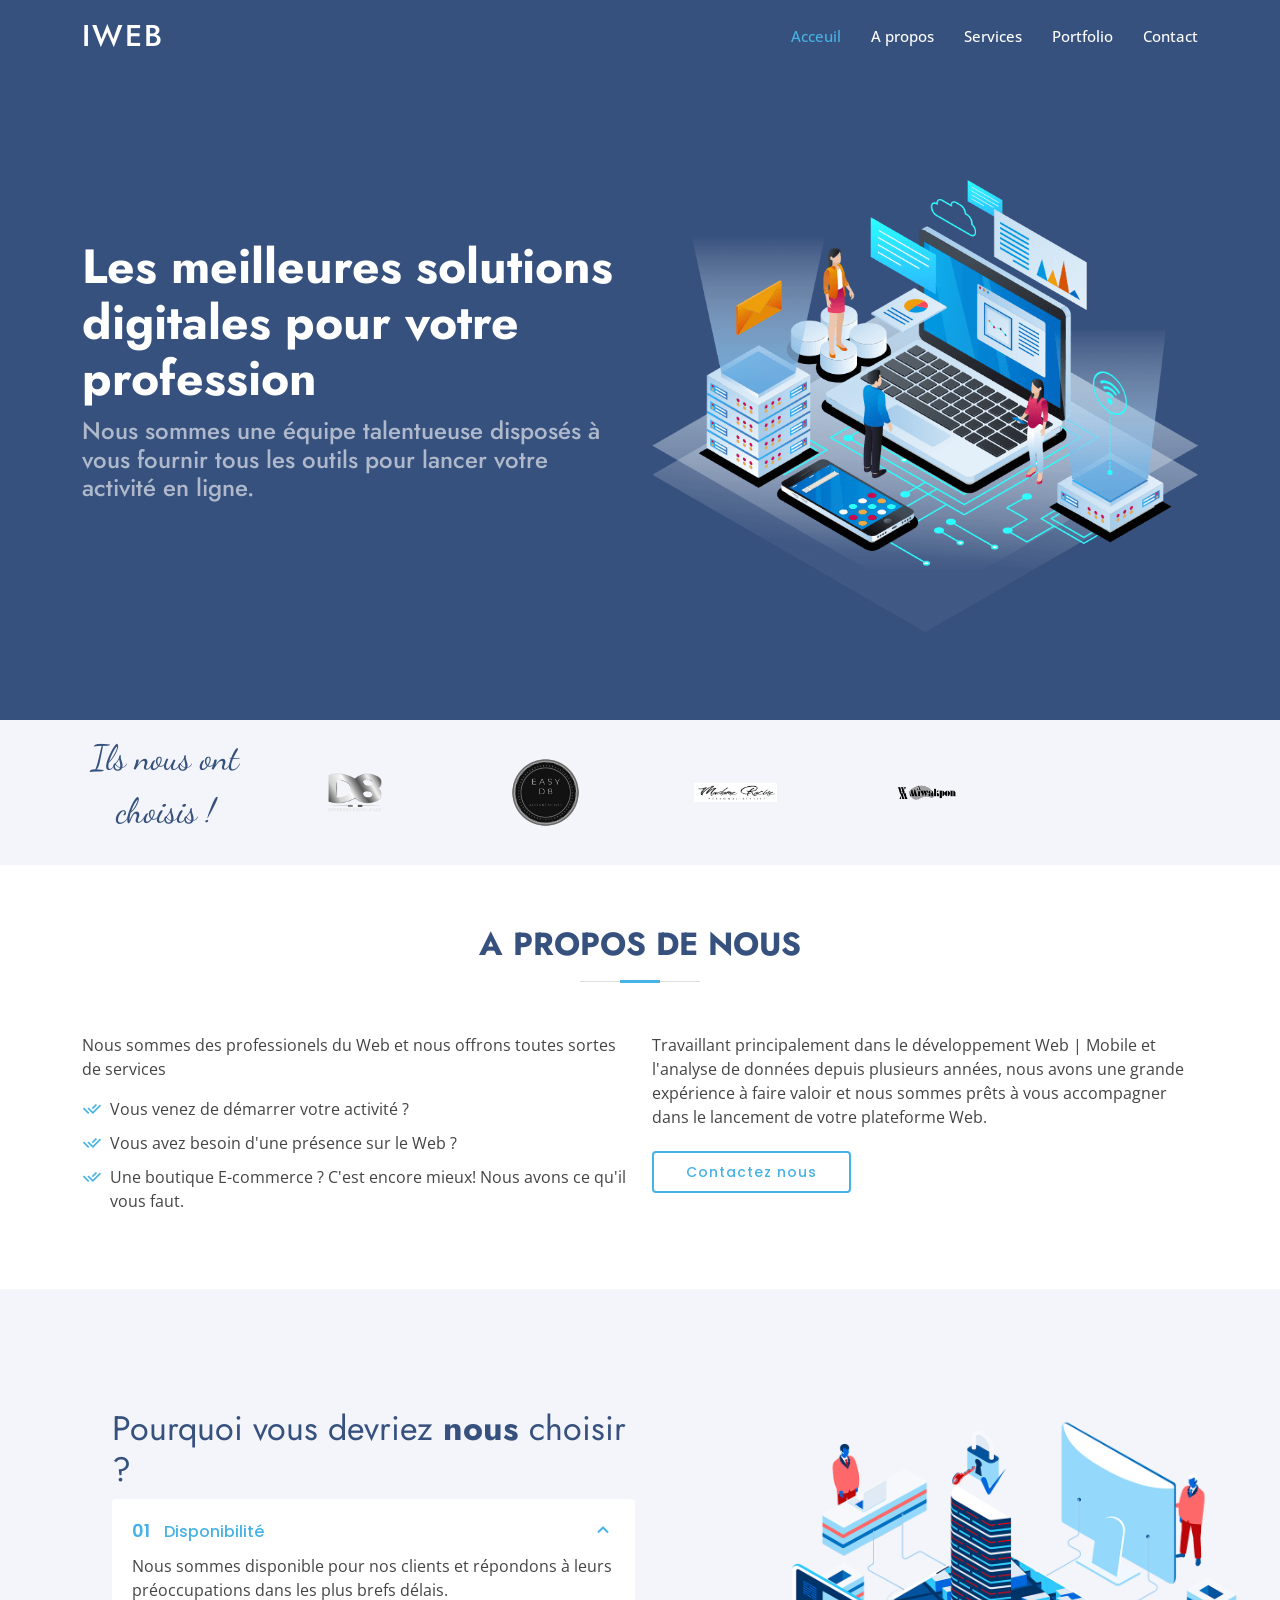
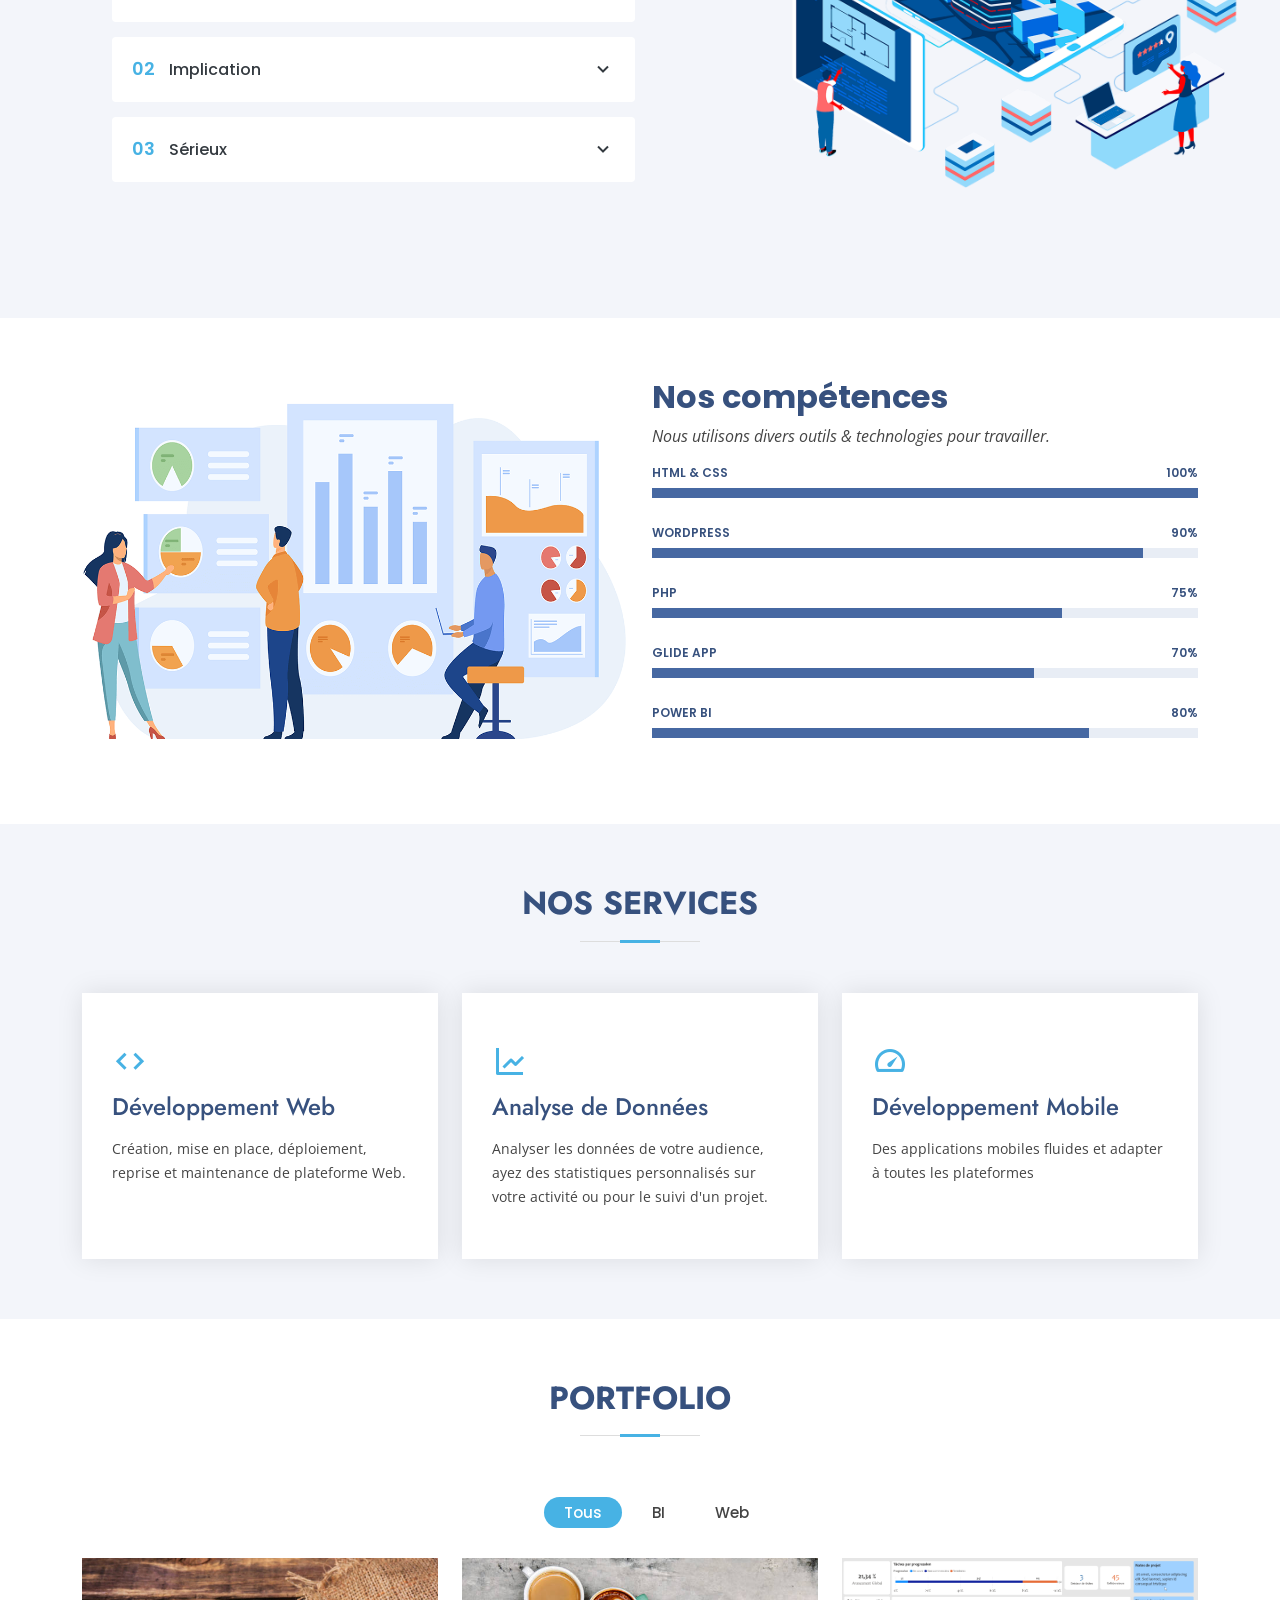
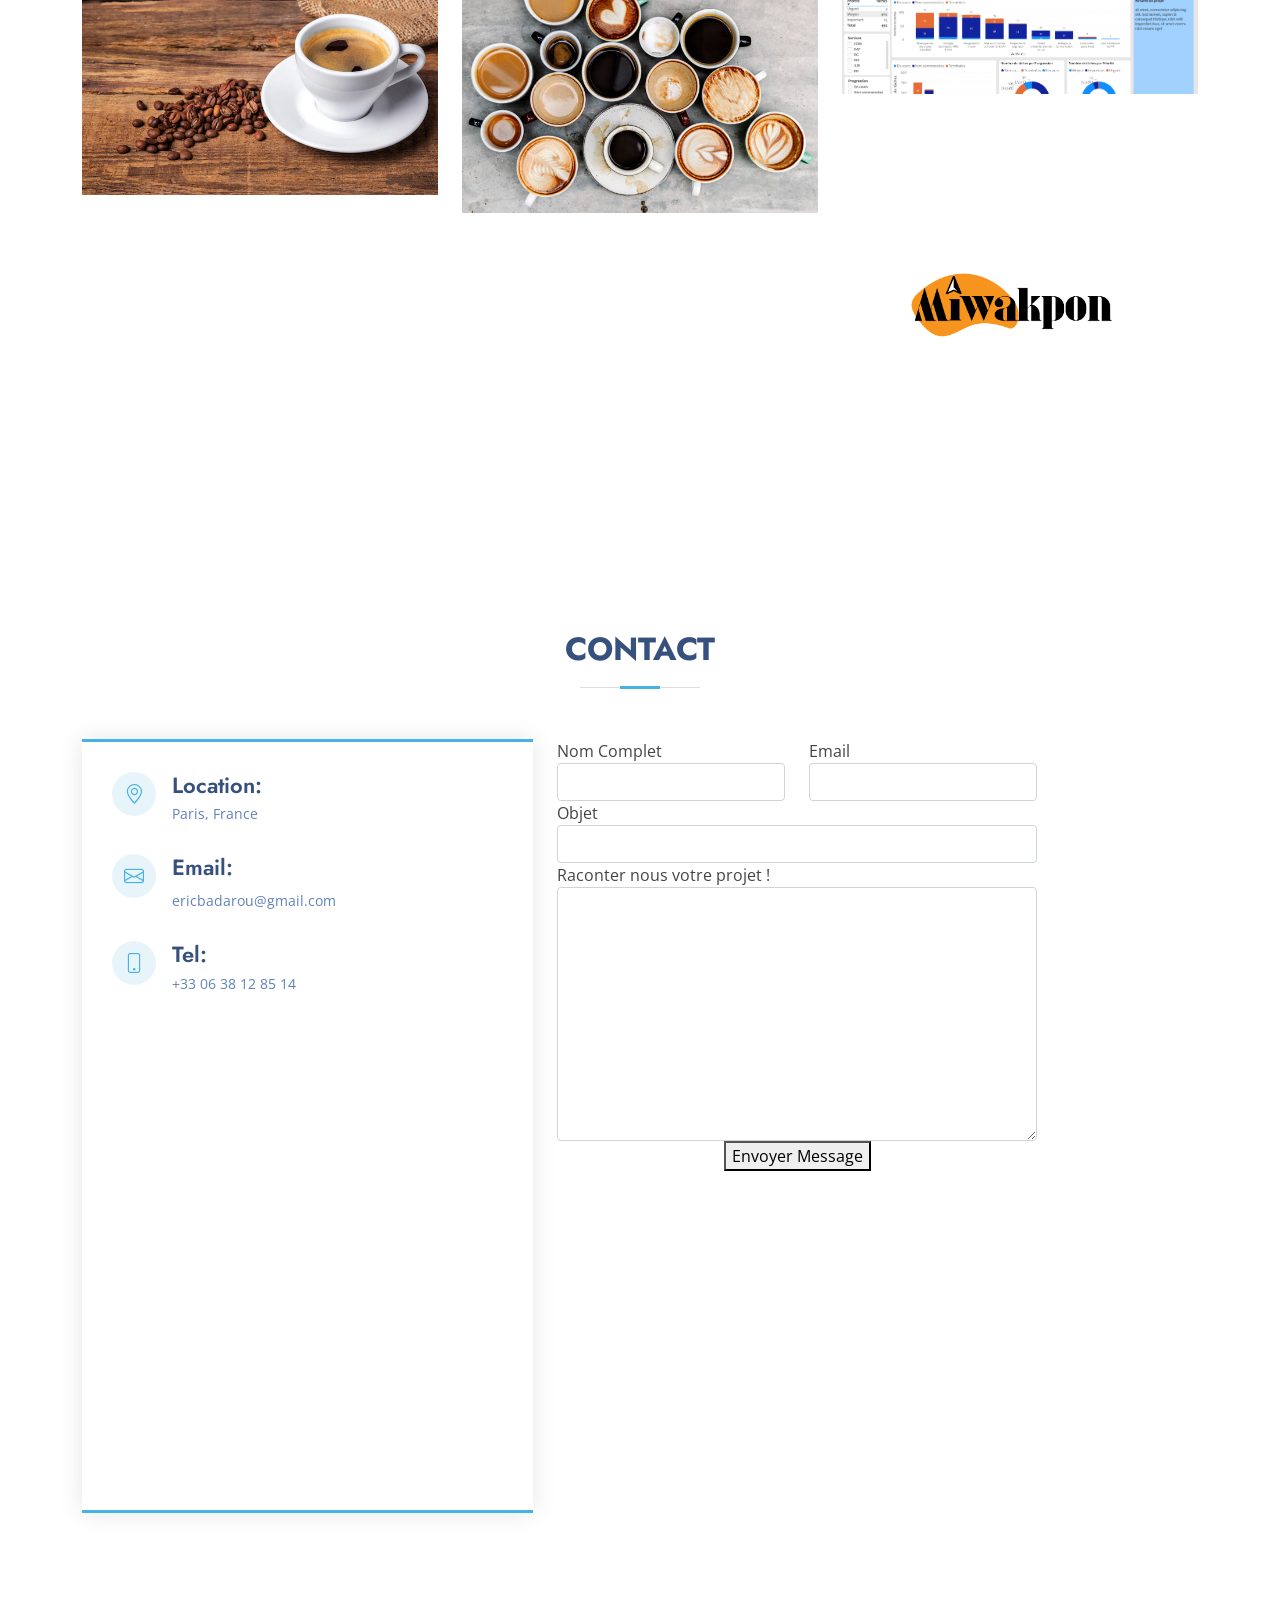
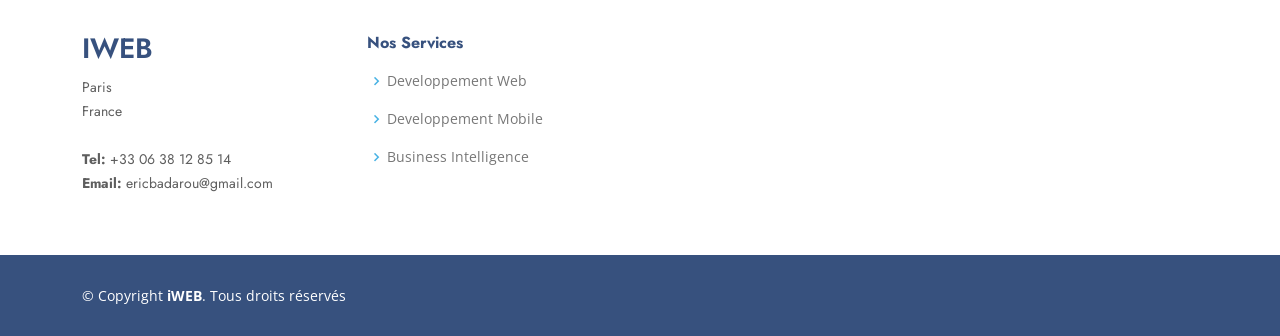
==== index.html @ 6533430b "Update index.html" ====
<!DOCTYPE html>
<html lang="en">

<head>
  <meta charset="utf-8">
  <meta content="width=device-width, initial-scale=1.0" name="viewport">

  <title>Eric's Services</title>
  <meta content="" name="description">
  <meta content="" name="keywords">
  <base href="ericbadarou.com">

  <!-- Favicons -->
  <link href="assets/img/logo.png" rel="icon">
  <link href="assets/img/apple-touch-icon.png" rel="apple-touch-icon">

  <!-- Google Fonts -->
  <link href="https://fonts.googleapis.com/css?family=Open+Sans:300,300i,400,400i,600,600i,700,700i|Jost:300,300i,400,400i,500,500i,600,600i,700,700i|Poppins:300,300i,400,400i,500,500i,600,600i,700,700i" rel="stylesheet">
  <link rel="preconnect" href="https://fonts.googleapis.com">
  <link rel="preconnect" href="https://fonts.gstatic.com" crossorigin>
  <link href="https://fonts.googleapis.com/css2?family=Dancing+Script&display=swap" rel="stylesheet">
  <!-- Vendor CSS Files -->
  <link href="assets/vendor/aos/aos.css" rel="stylesheet">
  <link href="assets/vendor/bootstrap/css/bootstrap.min.css" rel="stylesheet">
  <link href="assets/vendor/bootstrap-icons/bootstrap-icons.css" rel="stylesheet">
  <link href="assets/vendor/boxicons/css/boxicons.min.css" rel="stylesheet">
  <link href="assets/vendor/glightbox/css/glightbox.min.css" rel="stylesheet">
  <link href="assets/vendor/remixicon/remixicon.css" rel="stylesheet">
  <link href="assets/vendor/swiper/swiper-bundle.min.css" rel="stylesheet">

  <link href="assets/css/style.css" rel="stylesheet">

</head>

<body>

  <!-- ======= Header ======= -->
  <header id="header" class="fixed-top ">
    <div class="container d-flex align-items-center">

      <h1 class="logo me-auto"><a href="index.html">iWEB</a></h1>
      <!-- Uncomment below if you prefer to use an image logo -->
      <!-- <a href="index.html" class="logo me-auto"><img src="assets/img/logo.png" alt="" class="img-fluid"></a>-->

      <nav id="navbar" class="navbar">
        <ul>
          <li><a class="nav-link scrollto active" href="#hero">Acceuil</a></li>
          <li><a class="nav-link scrollto" href="#about">A propos</a></li>
          <li><a class="nav-link scrollto" href="#services">Services</a></li>
          <li><a class="nav-link scrollto" href="#portfolio">Portfolio</a></li>
          
          <li> <a class="nav-link scrollto" href="#contact">Contact</a> </li>
        </ul>
        <i class="bi bi-list mobile-nav-toggle"></i>
      </nav><!-- .navbar -->

    </div>
  </header><!-- End Header -->

  <!-- ======= Hero Section ======= -->
  <section id="hero" class="d-flex align-items-center">

    <div class="container">
      <div class="row">
        <div class="col-lg-6 d-flex flex-column justify-content-center pt-4 pt-lg-0 order-2 order-lg-1" data-aos="fade-up" data-aos-delay="200">
          <h1>Les meilleures solutions digitales pour votre profession</h1>
          <h2>Nous sommes une équipe talentueuse disposés à vous fournir tous les outils
             pour lancer votre activité en ligne.</h2>
        
        </div>
        <div class="col-lg-6 order-1 order-lg-2 hero-img" data-aos="zoom-in" data-aos-delay="200">
          <img src="assets/img/hero-img.png" class="img-fluid animated" alt="">
        </div>
      </div>
    </div>

  </section><!-- End Hero -->

  <main id="main">

    <!-- ======= Clients Section ======= -->
    <section id="clients" class="clients section-bg">
      <div class="container">

        <div class=" pl-5 row" data-aos="zoom-in">
          
          <div class="col-lg-2 col-md-4 col-6 d-flex align-items-center justify-content-center">
            <p class="titleImg"> Ils nous ont choisis ! </p>
          </div>

          <div class="col-lg-2 col-md-4 col-6 d-flex align-items-center justify-content-center">
            <img src="assets\img\clients\d8FR.png" class="img-fluid" alt="">
          </div>

          <div class="col-lg-2 col-md-4 col-6 d-flex align-items-center justify-content-center">
            <img src="assets\img\clients\easy-d8.png" class="img-fluid" alt="">
          </div>

          <div class="col-lg-2 col-md-4 col-6 d-flex align-items-center justify-content-center">
            <img src="assets\img\clients\madameracine.png" class="img-fluid" alt="">
          </div>

          <div class="col-lg-2 col-md-4 col-6 d-flex align-items-center justify-content-center">
            <img src="assets\img\clients\Logo-Miwakpon2.png" class="img-fluid" alt="">
          </div>
          
        </div>

      </div>
    </section><!-- End Cliens Section -->

    <!-- ======= About Us Section ======= -->
    <section id="about" class="about">
      <div class="container" data-aos="fade-up">

        <div class="section-title">
          <h2>A propos de nous</h2>
        </div>

        <div class="row content">
          <div class="col-lg-6">
            <p>
              Nous sommes des professionels du Web et nous offrons toutes sortes de services
            </p>
            <ul>
              <li><i class="ri-check-double-line"></i> Vous venez de démarrer votre activité ?</li>
              <li><i class="ri-check-double-line"></i> Vous avez besoin d'une présence sur le Web ? </li>
              <li><i class="ri-check-double-line"></i> Une boutique E-commerce ? C'est encore mieux! Nous avons ce qu'il vous faut.</li>
            </ul>
          </div>
          <div class="col-lg-6 pt-4 pt-lg-0">
            <p>
              Travaillant principalement dans le développement Web | Mobile et l'analyse de données depuis plusieurs années, nous avons une grande expérience à faire valoir
              et nous sommes prêts à vous accompagner dans le lancement de votre plateforme Web.
            </p>
            <a class="btn-learn-more scrollto" href="#contact">Contactez nous</a>
          </div>
        </div>

      </div>
    </section><!-- End About Us Section -->

    <!-- ======= Why Us Section ======= -->
    <section id="why-us" class="why-us section-bg">
      <div class="container-fluid" data-aos="fade-up">

        <div class="row">

          <div class="col-lg-7 d-flex flex-column justify-content-center align-items-stretch  order-2 order-lg-1">

            <div class="content">
              <h3>Pourquoi vous devriez <strong>nous</strong> choisir ?</h3>
            </div>

            <div class="accordion-list">
              <ul>
                <li>
                  <a data-bs-toggle="collapse" class="collapse" data-bs-target="#accordion-list-1"><span>01</span> Disponibilité <i class="bx bx-chevron-down icon-show"></i><i class="bx bx-chevron-up icon-close"></i></a>
                  <div id="accordion-list-1" class="collapse show" data-bs-parent=".accordion-list">
                    <p>
                      Nous sommes disponible pour nos clients et répondons à leurs préoccupations dans les plus brefs délais.
                    </p>
                  </div>
                </li>

                <li>
                  <a data-bs-toggle="collapse" data-bs-target="#accordion-list-2" class="collapsed"><span>02</span> Implication <i class="bx bx-chevron-down icon-show"></i><i class="bx bx-chevron-up icon-close"></i></a>
                  <div id="accordion-list-2" class="collapse" data-bs-parent=".accordion-list">
                    <p>
                      Plus impliqué que nous ? Vous n'en trouverez pas ! Nous travallerons sur votre projet comme si notre vie était en jeu ! 😉😉
                    </p>
                  </div>
                </li>

                <li>
                  <a data-bs-toggle="collapse" data-bs-target="#accordion-list-3" class="collapsed"><span>03</span> Sérieux <i class="bx bx-chevron-down icon-show"></i><i class="bx bx-chevron-up icon-close"></i></a>
                  <div id="accordion-list-3" class="collapse" data-bs-parent=".accordion-list">
                    <p>
                      Notre philisophie : une promesse est une dette. Nous vous faisons donc la promesse de vous fournir vos livrables dans les temps impartis.
                    </p>
                  </div>
                </li>

              </ul>
            </div>

          </div>

          <div class="col-lg-5 align-items-stretch order-1 order-lg-2 img" style='background-image: url("assets/img/why-us.png");' data-aos="zoom-in" data-aos-delay="150">&nbsp;</div>
        </div>

      </div>
    </section><!-- End Why Us Section -->

    <!-- ======= Skills Section ======= -->
    <section id="skills" class="skills">
      <div class="container" data-aos="fade-up">

        <div class="row">
          <div class="col-lg-6 d-flex align-items-center" data-aos="fade-right" data-aos-delay="100">
            <img src="assets/img/skills.png" class="img-fluid" alt="">
          </div>
          <div class="col-lg-6 pt-4 pt-lg-0 content" data-aos="fade-left" data-aos-delay="100">
            <h3>Nos compétences</h3>
            <p class="fst-italic">
              Nous utilisons divers outils & technologies pour travailler.
            </p>

            <div class="skills-content">

              <div class="progress">
                <span class="skill">HTML & CSS <i class="val">100%</i></span>
                <div class="progress-bar-wrap">
                  <div class="progress-bar" role="progressbar" aria-valuenow="100" aria-valuemin="0" aria-valuemax="100"></div>
                </div>
              </div>

              <div class="progress">
                <span class="skill">Wordpress<i class="val">90%</i></span>
                <div class="progress-bar-wrap">
                  <div class="progress-bar" role="progressbar" aria-valuenow="90" aria-valuemin="0" aria-valuemax="100"></div>
                </div>
              </div>

              <div class="progress">
                <span class="skill">PHP <i class="val">75%</i></span>
                <div class="progress-bar-wrap">
                  <div class="progress-bar" role="progressbar" aria-valuenow="75" aria-valuemin="0" aria-valuemax="100"></div>
                </div>
              </div>

              <div class="progress">
                <span class="skill">Glide App <i class="val">70%</i></span>
                <div class="progress-bar-wrap">
                  <div class="progress-bar" role="progressbar" aria-valuenow="70" aria-valuemin="0" aria-valuemax="100"></div>
                </div>
              </div>

              <div class="progress">
                <span class="skill">Power BI <i class="val">80%</i></span>
                <div class="progress-bar-wrap">
                  <div class="progress-bar" role="progressbar" aria-valuenow="80" aria-valuemin="0" aria-valuemax="100"></div>
                </div>
              </div>

            </div>

          </div>
        </div>

      </div>
    </section><!-- End Skills Section -->

    <!-- ======= Services Section ======= -->
    <section id="services" class="services section-bg">
      <div class="container" data-aos="fade-up">

        <div class="section-title">
          <h2>Nos Services</h2>
        </div>

        <div class="row">
          <div class="col-xl-4 col-md-6 d-flex align-items-stretch" data-aos="zoom-in" data-aos-delay="100">
            <div class="icon-box">
              <div class="icon"><i class="bx bx-code"></i></div>
              <h4><a href=""> Développement Web </a></h4>
              <p>Création, mise en place, déploiement, reprise et maintenance de plateforme Web.</p>
            </div>
          </div>

          <div class="col-xl-4 col-md-6 d-flex align-items-stretch mt-4 mt-md-0" data-aos="zoom-in" data-aos-delay="200">
            <div class="icon-box">
              <div class="icon"><i class="bx bx-line-chart"></i></div>
              <h4><a href="">Analyse de Données</a></h4>
              <p>Analyser les données de votre audience, ayez des statistiques personnalisés sur votre activité ou pour le suivi d'un projet.</p>
            </div>
          </div>

          <div class="col-xl-4 col-md-6 d-flex align-items-stretch mt-4 mt-xl-0" data-aos="zoom-in" data-aos-delay="300">
            <div class="icon-box">
              <div class="icon"><i class="bx bx-tachometer"></i></div>
              <h4><a href="">Développement Mobile</a></h4>
              <p>Des applications mobiles fluides et adapter à toutes les plateformes</p>
            </div>
          </div>

        </div>

      </div>
    </section><!-- End Services Section -->

    <!-- ======= Portfolio Section ======= -->
    <section id="portfolio" class="portfolio">
      <div class="container" data-aos="fade-up">

        <div class="section-title">
          <h2>Portfolio</h2>
        </div>

        <ul id="portfolio-flters" class="d-flex justify-content-center" data-aos="fade-up" data-aos-delay="100">
          <li data-filter="*" class="filter-active">Tous</li>
          <li data-filter=".filter-card">BI</li>
          <li data-filter=".filter-web">Web</li>
        </ul>

        <div class="row portfolio-container" data-aos="fade-up" data-aos-delay="200">

          <div class="col-lg-4 col-md-6 portfolio-item filter-web">
            <div class="portfolio-img"><img src="assets/img/portfolio/coffee1.webp" class="img-fluid" alt=""></div>
            <div class="portfolio-info">
              <h4>Easy D8</h4>
              <p>Web</p>
              <a href="assets/img/portfolio/coffee1.webp" data-gallery="portfolioGallery" class="portfolio-lightbox preview-link" title="Web 3"><i class="bx bx-plus"></i></a>
              <a href="https://easy-d8.fr" target="_blank" class="details-link" title="More Details"><i class="bx bx-link"></i></a>
            </div>
          </div>

          <div class="col-lg-4 col-md-6 portfolio-item filter-web">
            <div class="portfolio-img"><img src="assets/img/portfolio/coffee2.webp" class="img-fluid" alt=""></div>
            <div class="portfolio-info">
              <h4>D8</h4>
              <p>Web</p>
              <a href="assets/img/portfolio/coffee2.webp" data-gallery="portfolioGallery" class="portfolio-lightbox preview-link" title="D8"><i class="bx bx-plus"></i></a>
              <a href="https://d8.fr" target="_blank" class="details-link" title="More Details"><i class="bx bx-link"></i></a>
            </div>
          </div>

          <div class="col-lg-4 col-md-6 portfolio-item filter-card">
            <div class="portfolio-img"><img src="assets/img/portfolio/BI.png" class="img-fluid" alt=""></div>
            <div class="portfolio-info">
              <h4>Suivi de tâches</h4>
              <p>Card</p>
              <a href="assets/img/portfolio/BI.png" data-gallery="portfolioGallery" class="portfolio-lightbox preview-link" title="Card 1"><i class="bx bx-plus"></i></a>
              <a href="portfolio-details.html" class="details-link" title="More Details"><i class="bx bx-link"></i></a>
            </div>
          </div>

          <div class="col-lg-4 col-md-6 portfolio-item filter-web">
            <div class="portfolio-img"><img src="assets/img/portfolio/Miwakpon.png" class="img-fluid" alt=""></div>
            <div class="portfolio-info">
              <h4>Miwakpon</h4>
              <p>Web</p>
              <a href="assets/img/portfolio/Miwakpon.png" data-gallery="portfolioGallery" class="portfolio-lightbox preview-link" title="Web 3"><i class="bx bx-plus"></i></a>
              <a href="https://www.mkard.heymiwakponbenin.com" target="_blank" class="details-link" title="More Details"><i class="bx bx-link"></i></a>
            </div>
          </div>

        </div>

      </div>
    </section><!-- End Portfolio Section -->

    <!-- ======= Contact Section ======= -->
    <section id="contact" class="contact">
      <div class="container" data-aos="fade-up">

        <div class="section-title">
          <h2>Contact</h2>
        </div>

        <div class="row">

          <div class="col-lg-5 d-flex align-items-stretch">
            <div class="info">
              <div class="address">
                <i class="bi bi-geo-alt"></i>
                <h4>Location:</h4>
                <p>Paris, France</p>
              </div>

              <div class="email">
                <i class="bi bi-envelope"></i>
                <h4>Email:</h4>
                <p>ericbadarou@gmail.com</p>
              </div>

              <div class="phone">
                <i class="bi bi-phone"></i>
                <h4>Tel:</h4>
                <p>+33 06 38 12 85 14</p>
              </div>
              <iframe src="https://www.google.com/maps/embed?pb=!1m18!1m12!1m3!1d83998.76474987101!2d2.276823723870168!3d48.85894647676325!2m3!1f0!2f0!3f0!3m2!1i1024!2i768!4f13.1!3m3!1m2!1s0x47e66e1f06e2b70f%3A0x40b82c3688c9460!2sParis!5e0!3m2!1sfr!2sfr!4v1644049570719!5m2!1sfr!2sfr" width="400" height="450" style="border:0;" allowfullscreen="" loading="lazy"></iframe>
            </div>

          </div>

          <div class="col-lg-7 mt-5 mt-lg-0 d-flex align-items-stretch">
            <form action="https://formspree.io/f/mjvleoav" method="post">
              <div class="row">
                <div class="form-group col-md-6">
                  <label for="name">Nom Complet</label>
                  <input type="text" name="name" class="form-control" id="name" required>
                </div>
                <div class="form-group col-md-6">
                  <label for="name">Email</label>
                  <input type="email" class="form-control" name="email" id="email" required>
                </div>
              </div>
              <div class="form-group">
                <label for="name">Objet</label>
                <input type="text" class="form-control" name="subject" id="subject" required>
              </div>
              <div class="form-group">
                <label for="name">Raconter nous votre projet !</label>
                <textarea class="form-control" name="message" rows="10" required></textarea>
              </div>
              <div class="text-center">
                <button type="submit">
                  Envoyer Message
                </button>
              </div>
            </form>
          </div>

        </div>

      </div>
    </section><!-- End Contact Section -->

  </main><!-- End #main -->

  <!-- ======= Footer ======= -->
  <footer id="footer">

    <div class="footer-top">
      <div class="container">
        <div class="row">

          <div class="col-lg-3 col-md-6 footer-contact">
            <h3>iWEB</h3>
            <p>
              Paris <br>
              France <br><br>
              <strong>Tel:</strong> +33 06 38 12 85 14<br>
              <strong>Email:</strong> ericbadarou@gmail.com<br>
            </p>
          </div>

          <div class="col-lg-3 col-md-6 footer-links">
            <h4>Nos Services</h4>
            <ul>
              <li><i class="bx bx-chevron-right"></i> <a href="#">Developpement Web</a></li>
              <li><i class="bx bx-chevron-right"></i> <a href="#">Developpement Mobile</a></li>
              <li><i class="bx bx-chevron-right"></i> <a href="#">Business Intelligence</a></li>
            </ul>
          </div>

        </div>
      </div>
    </div>

    <div class="container footer-bottom clearfix">
      <div class="copyright">
        &copy; Copyright <strong><span>iWEB</span></strong>. Tous droits réservés
      </div>
    </div>
  </footer><!-- End Footer -->

  <div id="preloader"></div>
  <a href="#" class="back-to-top d-flex align-items-center justify-content-center"><i class="bi bi-arrow-up-short"></i></a>

  <!-- Vendor JS Files -->
  <script src="assets/vendor/aos/aos.js"></script>
  <script src="assets/vendor/bootstrap/js/bootstrap.bundle.min.js"></script>
  <script src="assets/vendor/glightbox/js/glightbox.min.js"></script>
  <script src="assets/vendor/isotope-layout/isotope.pkgd.min.js"></script>
  <script src="assets/vendor/swiper/swiper-bundle.min.js"></script>
  <script src="assets/vendor/waypoints/noframework.waypoints.js"></script>
  <script src="assets/vendor/php-email-form/validate.js"></script>

  <!-- Template Main JS File -->
  <script src="assets/js/main.js"></script>

</body>

</html>
---- assets/css/style.css ----
/**
* Template Name: Arsha - v4.7.1
* Template URL: https://bootstrapmade.com/arsha-free-bootstrap-html-template-corporate/
* Author: BootstrapMade.com
* License: https://bootstrapmade.com/license/
*/

/*--------------------------------------------------------------
# General
--------------------------------------------------------------*/
@import url('https://fonts.googleapis.com/css2?family=Dancing+Script&display=swap');

body {
  font-family: "Open Sans", sans-serif;
  color: #444444;
}

a {
  color: #47b2e4;
  text-decoration: none;
}

a:hover {
  color: #73c5eb;
  text-decoration: none;
}

h1, h2, h3, h4, h5, h6 {
  font-family: "Jost", sans-serif;
}

/*--------------------------------------------------------------
# Preloader
--------------------------------------------------------------*/
#preloader {
  position: fixed;
  top: 0;
  left: 0;
  right: 0;
  bottom: 0;
  z-index: 9999;
  overflow: hidden;
  background: #37517e;
}

#preloader:before {
  content: "";
  position: fixed;
  top: calc(50% - 30px);
  left: calc(50% - 30px);
  border: 6px solid #37517e;
  border-top-color: #fff;
  border-bottom-color: #fff;
  border-radius: 50%;
  width: 60px;
  height: 60px;
  -webkit-animation: animate-preloader 1s linear infinite;
  animation: animate-preloader 1s linear infinite;
}

@-webkit-keyframes animate-preloader {
  0% {
    transform: rotate(0deg);
  }
  100% {
    transform: rotate(360deg);
  }
}

@keyframes animate-preloader {
  0% {
    transform: rotate(0deg);
  }
  100% {
    transform: rotate(360deg);
  }
}
/*--------------------------------------------------------------
# Back to top button
--------------------------------------------------------------*/
.back-to-top {
  position: fixed;
  visibility: hidden;
  opacity: 0;
  right: 15px;
  bottom: 15px;
  z-index: 996;
  background: #47b2e4;
  width: 40px;
  height: 40px;
  border-radius: 50px;
  transition: all 0.4s;
}
.back-to-top i {
  font-size: 24px;
  color: #fff;
  line-height: 0;
}
.back-to-top:hover {
  background: #6bc1e9;
  color: #fff;
}
.back-to-top.active {
  visibility: visible;
  opacity: 1;
}

/*--------------------------------------------------------------
# Header
--------------------------------------------------------------*/
#header {
  transition: all 0.5s;
  z-index: 997;
  padding: 15px 0;
}
#header.header-scrolled, #header.header-inner-pages {
  background: rgba(40, 58, 90, 0.9);
}
#header .logo {
  font-size: 30px;
  margin: 0;
  padding: 0;
  line-height: 1;
  font-weight: 500;
  letter-spacing: 2px;
  text-transform: uppercase;
}
#header .logo a {
  color: #fff;
}
#header .logo img {
  max-height: 40px;
}

/*--------------------------------------------------------------
# Navigation Menu
--------------------------------------------------------------*/
/**
* Desktop Navigation 
*/
.navbar {
  padding: 0;
}
.navbar ul {
  margin: 0;
  padding: 0;
  display: flex;
  list-style: none;
  align-items: center;
}
.navbar li {
  position: relative;
}
.navbar a, .navbar a:focus {
  display: flex;
  align-items: center;
  justify-content: space-between;
  padding: 10px 0 10px 30px;
  font-size: 15px;
  font-weight: 500;
  color: #fff;
  white-space: nowrap;
  transition: 0.3s;
}
.navbar a i, .navbar a:focus i {
  font-size: 12px;
  line-height: 0;
  margin-left: 5px;
}
.navbar a:hover, .navbar .active, .navbar .active:focus, .navbar li:hover > a {
  color: #47b2e4;
}
.navbar .getstarted, .navbar .getstarted:focus {
  padding: 8px 20px;
  margin-left: 30px;
  border-radius: 50px;
  color: #fff;
  font-size: 14px;
  border: 2px solid #47b2e4;
  font-weight: 600;
}
.navbar .getstarted:hover, .navbar .getstarted:focus:hover {
  color: #fff;
  background: #31a9e1;
}
.navbar .dropdown ul {
  display: block;
  position: absolute;
  left: 14px;
  top: calc(100% + 30px);
  margin: 0;
  padding: 10px 0;
  z-index: 99;
  opacity: 0;
  visibility: hidden;
  background: #fff;
  box-shadow: 0px 0px 30px rgba(127, 137, 161, 0.25);
  transition: 0.3s;
  border-radius: 4px;
}
.navbar .dropdown ul li {
  min-width: 200px;
}
.navbar .dropdown ul a {
  padding: 10px 20px;
  font-size: 14px;
  text-transform: none;
  font-weight: 500;
  color: #0c3c53;
}
.navbar .dropdown ul a i {
  font-size: 12px;
}
.navbar .dropdown ul a:hover, .navbar .dropdown ul .active:hover, .navbar .dropdown ul li:hover > a {
  color: #47b2e4;
}
.navbar .dropdown:hover > ul {
  opacity: 1;
  top: 100%;
  visibility: visible;
}
.navbar .dropdown .dropdown ul {
  top: 0;
  left: calc(100% - 30px);
  visibility: hidden;
}
.navbar .dropdown .dropdown:hover > ul {
  opacity: 1;
  top: 0;
  left: 100%;
  visibility: visible;
}
@media (max-width: 1366px) {
  .navbar .dropdown .dropdown ul {
    left: -90%;
  }
  .navbar .dropdown .dropdown:hover > ul {
    left: -100%;
  }
}

/**
* Mobile Navigation 
*/
.mobile-nav-toggle {
  color: #fff;
  font-size: 28px;
  cursor: pointer;
  display: none;
  line-height: 0;
  transition: 0.5s;
}
.mobile-nav-toggle.bi-x {
  color: #fff;
}

@media (max-width: 991px) {
  .mobile-nav-toggle {
    display: block;
  }

  .navbar ul {
    display: none;
  }
}
.navbar-mobile {
  position: fixed;
  overflow: hidden;
  top: 0;
  right: 0;
  left: 0;
  bottom: 0;
  background: rgba(40, 58, 90, 0.9);
  transition: 0.3s;
  z-index: 999;
}
.navbar-mobile .mobile-nav-toggle {
  position: absolute;
  top: 15px;
  right: 15px;
}
.navbar-mobile ul {
  display: block;
  position: absolute;
  top: 55px;
  right: 15px;
  bottom: 15px;
  left: 15px;
  padding: 10px 0;
  border-radius: 10px;
  background-color: #fff;
  overflow-y: auto;
  transition: 0.3s;
}
.navbar-mobile a, .navbar-mobile a:focus {
  padding: 10px 20px;
  font-size: 15px;
  color: #37517e;
}
.navbar-mobile a:hover, .navbar-mobile .active, .navbar-mobile li:hover > a {
  color: #47b2e4;
}
.navbar-mobile .getstarted, .navbar-mobile .getstarted:focus {
  margin: 15px;
  color: #37517e;
}
.navbar-mobile .dropdown ul {
  position: static;
  display: none;
  margin: 10px 20px;
  padding: 10px 0;
  z-index: 99;
  opacity: 1;
  visibility: visible;
  background: #fff;
  box-shadow: 0px 0px 30px rgba(127, 137, 161, 0.25);
}
.navbar-mobile .dropdown ul li {
  min-width: 200px;
}
.navbar-mobile .dropdown ul a {
  padding: 10px 20px;
}
.navbar-mobile .dropdown ul a i {
  font-size: 12px;
}
.navbar-mobile .dropdown ul a:hover, .navbar-mobile .dropdown ul .active:hover, .navbar-mobile .dropdown ul li:hover > a {
  color: #47b2e4;
}
.navbar-mobile .dropdown > .dropdown-active {
  display: block;
}

/*--------------------------------------------------------------
# Hero Section
--------------------------------------------------------------*/
#hero {
  width: 100%;
  height: 80vh;
  background: #37517e;
}
#hero .container {
  padding-top: 72px;
}
#hero h1 {
  margin: 0 0 10px 0;
  font-size: 48px;
  font-weight: 700;
  line-height: 56px;
  color: #fff;
}
#hero h2 {
  color: rgba(255, 255, 255, 0.6);
  margin-bottom: 50px;
  font-size: 24px;
}
#hero .btn-get-started {
  font-family: "Jost", sans-serif;
  font-weight: 500;
  font-size: 16px;
  letter-spacing: 1px;
  display: inline-block;
  padding: 10px 28px 11px 28px;
  border-radius: 50px;
  transition: 0.5s;
  margin: 10px 0 0 0;
  color: #fff;
  background: #47b2e4;
}
#hero .btn-get-started:hover {
  background: #209dd8;
}
#hero .btn-watch-video {
  font-size: 16px;
  display: flex;
  align-items: center;
  transition: 0.5s;
  margin: 10px 0 0 25px;
  color: #fff;
  line-height: 1;
}
#hero .btn-watch-video i {
  line-height: 0;
  color: #fff;
  font-size: 32px;
  transition: 0.3s;
  margin-right: 8px;
}
#hero .btn-watch-video:hover i {
  color: #47b2e4;
}
#hero .animated {
  animation: up-down 2s ease-in-out infinite alternate-reverse both;
}
@media (max-width: 991px) {
  #hero {
    height: 100vh;
    text-align: center;
  }
  #hero .animated {
    -webkit-animation: none;
    animation: none;
  }
  #hero .hero-img {
    text-align: center;
  }
  #hero .hero-img img {
    width: 50%;
  }
}
@media (max-width: 768px) {
  #hero h1 {
    font-size: 28px;
    line-height: 36px;
  }
  #hero h2 {
    font-size: 18px;
    line-height: 24px;
    margin-bottom: 30px;
  }
  #hero .hero-img img {
    width: 70%;
  }
}
@media (max-width: 575px) {
  #hero .hero-img img {
    width: 80%;
  }
  #hero .btn-get-started {
    font-size: 16px;
    padding: 10px 24px 11px 24px;
  }
}

@-webkit-keyframes up-down {
  0% {
    transform: translateY(10px);
  }
  100% {
    transform: translateY(-10px);
  }
}

@keyframes up-down {
  0% {
    transform: translateY(10px);
  }
  100% {
    transform: translateY(-10px);
  }
}
/*--------------------------------------------------------------
# Sections General
--------------------------------------------------------------*/
section {
  padding: 60px 0;
  overflow: hidden;
}

.section-bg {
  background-color: #f3f5fa;
}

.section-title {
  text-align: center;
  padding-bottom: 30px;
}
.section-title h2 {
  font-size: 32px;
  font-weight: bold;
  text-transform: uppercase;
  margin-bottom: 20px;
  padding-bottom: 20px;
  position: relative;
  color: #37517e;
}
.section-title h2::before {
  content: "";
  position: absolute;
  display: block;
  width: 120px;
  height: 1px;
  background: #ddd;
  bottom: 1px;
  left: calc(50% - 60px);
}
.section-title h2::after {
  content: "";
  position: absolute;
  display: block;
  width: 40px;
  height: 3px;
  background: #47b2e4;
  bottom: 0;
  left: calc(50% - 20px);
}
.section-title p {
  margin-bottom: 0;
}

/*--------------------------------------------------------------
# Clients
--------------------------------------------------------------*/
.clients {
  padding: 12px 0;
  text-align: center;
}
.clients img {
  max-width: 50%;
  transition: all 0.4s ease-in-out;
  display: inline-block;
  padding: 15px 0;
  filter: grayscale(100);
}
.clients img:hover {
  filter: none;
  transform: scale(1.1);
}

.titleImg{
  color: #37517e;
  font-size: 35px;
  font-family: 'Dancing Script', cursive;
}
@media (max-width: 768px) {
  .clients img {
    max-width: 50%;
  }
}

/*--------------------------------------------------------------
# About Us
--------------------------------------------------------------*/
.about .content h3 {
  font-weight: 600;
  font-size: 26px;
}
.about .content ul {
  list-style: none;
  padding: 0;
}
.about .content ul li {
  padding-left: 28px;
  position: relative;
}
.about .content ul li + li {
  margin-top: 10px;
}
.about .content ul i {
  position: absolute;
  left: 0;
  top: 2px;
  font-size: 20px;
  color: #47b2e4;
  line-height: 1;
}
.about .content p:last-child {
  margin-bottom: 0;
}
.about .content .btn-learn-more {
  font-family: "Poppins", sans-serif;
  font-weight: 500;
  font-size: 14px;
  letter-spacing: 1px;
  display: inline-block;
  padding: 12px 32px;
  border-radius: 4px;
  transition: 0.3s;
  line-height: 1;
  color: #47b2e4;
  -webkit-animation-delay: 0.8s;
  animation-delay: 0.8s;
  margin-top: 6px;
  border: 2px solid #47b2e4;
}
.about .content .btn-learn-more:hover {
  background: #47b2e4;
  color: #fff;
  text-decoration: none;
}

/*--------------------------------------------------------------
# Why Us
--------------------------------------------------------------*/
.why-us .content {
  padding: 60px 100px 0 100px;
}
.why-us .content h3 {
  font-weight: 400;
  font-size: 34px;
  color: #37517e;
}
.why-us .content h4 {
  font-size: 20px;
  font-weight: 700;
  margin-top: 5px;
}
.why-us .content p {
  font-size: 15px;
  color: #848484;
}
.why-us .img {
  background-size: contain;
  background-repeat: no-repeat;
  background-position: center center;
}
.why-us .accordion-list {
  padding: 0 100px 60px 100px;
}
.why-us .accordion-list ul {
  padding: 0;
  list-style: none;
}
.why-us .accordion-list li + li {
  margin-top: 15px;
}
.why-us .accordion-list li {
  padding: 20px;
  background: #fff;
  border-radius: 4px;
}
.why-us .accordion-list a {
  display: block;
  position: relative;
  font-family: "Poppins", sans-serif;
  font-size: 16px;
  line-height: 24px;
  font-weight: 500;
  padding-right: 30px;
  outline: none;
  cursor: pointer;
}
.why-us .accordion-list span {
  color: #47b2e4;
  font-weight: 600;
  font-size: 18px;
  padding-right: 10px;
}
.why-us .accordion-list i {
  font-size: 24px;
  position: absolute;
  right: 0;
  top: 0;
}
.why-us .accordion-list p {
  margin-bottom: 0;
  padding: 10px 0 0 0;
}
.why-us .accordion-list .icon-show {
  display: none;
}
.why-us .accordion-list a.collapsed {
  color: #343a40;
}
.why-us .accordion-list a.collapsed:hover {
  color: #47b2e4;
}
.why-us .accordion-list a.collapsed .icon-show {
  display: inline-block;
}
.why-us .accordion-list a.collapsed .icon-close {
  display: none;
}
@media (max-width: 1024px) {
  .why-us .content, .why-us .accordion-list {
    padding-left: 0;
    padding-right: 0;
  }
}
@media (max-width: 992px) {
  .why-us .img {
    min-height: 400px;
  }
  .why-us .content {
    padding-top: 30px;
  }
  .why-us .accordion-list {
    padding-bottom: 30px;
  }
}
@media (max-width: 575px) {
  .why-us .img {
    min-height: 200px;
  }
}

/*--------------------------------------------------------------
# Skills
--------------------------------------------------------------*/
.skills .content h3 {
  font-weight: 700;
  font-size: 32px;
  color: #37517e;
  font-family: "Poppins", sans-serif;
}
.skills .content ul {
  list-style: none;
  padding: 0;
}
.skills .content ul li {
  padding-bottom: 10px;
}
.skills .content ul i {
  font-size: 20px;
  padding-right: 4px;
  color: #47b2e4;
}
.skills .content p:last-child {
  margin-bottom: 0;
}
.skills .progress {
  height: 60px;
  display: block;
  background: none;
  border-radius: 0;
}
.skills .progress .skill {
  padding: 0;
  margin: 0 0 6px 0;
  text-transform: uppercase;
  display: block;
  font-weight: 600;
  font-family: "Poppins", sans-serif;
  color: #37517e;
}
.skills .progress .skill .val {
  float: right;
  font-style: normal;
}
.skills .progress-bar-wrap {
  background: #e8edf5;
  height: 10px;
}
.skills .progress-bar {
  width: 1px;
  height: 10px;
  transition: 0.9s;
  background-color: #4668a2;
}

/*--------------------------------------------------------------
# Services
--------------------------------------------------------------*/
.services .icon-box {
  box-shadow: 0px 0 25px 0 rgba(0, 0, 0, 0.1);
  padding: 50px 30px;
  transition: all ease-in-out 0.4s;
  background: #fff;
}
.services .icon-box .icon {
  margin-bottom: 10px;
}
.services .icon-box .icon i {
  color: #47b2e4;
  font-size: 36px;
  transition: 0.3s;
}
.services .icon-box h4 {
  font-weight: 500;
  margin-bottom: 15px;
  font-size: 24px;
}
.services .icon-box h4 a {
  color: #37517e;
  transition: ease-in-out 0.3s;
}
.services .icon-box p {
  line-height: 24px;
  font-size: 14px;
  margin-bottom: 0;
}
.services .icon-box:hover {
  transform: translateY(-10px);
}
.services .icon-box:hover h4 a {
  color: #47b2e4;
}

/*--------------------------------------------------------------
# Cta
--------------------------------------------------------------*/
.cta {
  background: linear-gradient(rgba(40, 58, 90, 0.9), rgba(40, 58, 90, 0.9)), url("../img/cta-bg.jpg") fixed center center;
  background-size: cover;
  padding: 120px 0;
}
.cta h3 {
  color: #fff;
  font-size: 28px;
  font-weight: 700;
}
.cta p {
  color: #fff;
}
.cta .cta-btn {
  font-family: "Jost", sans-serif;
  font-weight: 500;
  font-size: 16px;
  letter-spacing: 1px;
  display: inline-block;
  padding: 12px 40px;
  border-radius: 50px;
  transition: 0.5s;
  margin: 10px;
  border: 2px solid #fff;
  color: #fff;
}
.cta .cta-btn:hover {
  background: #47b2e4;
  border: 2px solid #47b2e4;
}
@media (max-width: 1024px) {
  .cta {
    background-attachment: scroll;
  }
}
@media (min-width: 769px) {
  .cta .cta-btn-container {
    display: flex;
    align-items: center;
    justify-content: flex-end;
  }
}

/*--------------------------------------------------------------
# Portfolio
--------------------------------------------------------------*/
.portfolio #portfolio-flters {
  list-style: none;
  margin-bottom: 20px;
}
.portfolio #portfolio-flters li {
  cursor: pointer;
  display: inline-block;
  margin: 10px 5px;
  font-size: 15px;
  font-weight: 500;
  line-height: 1;
  color: #444444;
  transition: all 0.3s;
  padding: 8px 20px;
  border-radius: 50px;
  font-family: "Poppins", sans-serif;
}
.portfolio #portfolio-flters li:hover, .portfolio #portfolio-flters li.filter-active {
  background: #47b2e4;
  color: #fff;
}
.portfolio .portfolio-item {
  margin-bottom: 30px;
}
.portfolio .portfolio-item .portfolio-img {
  overflow: hidden;
}
.portfolio .portfolio-item .portfolio-img img {
  transition: all 0.6s;
}
.portfolio .portfolio-item .portfolio-info {
  opacity: 0;
  position: absolute;
  left: 15px;
  bottom: 0;
  z-index: 3;
  right: 15px;
  transition: all 0.3s;
  background: rgba(55, 81, 126, 0.8);
  padding: 10px 15px;
}
.portfolio .portfolio-item .portfolio-info h4 {
  font-size: 18px;
  color: #fff;
  font-weight: 600;
  color: #fff;
  margin-bottom: 0px;
}
.portfolio .portfolio-item .portfolio-info p {
  color: #f9fcfe;
  font-size: 14px;
  margin-bottom: 0;
}
.portfolio .portfolio-item .portfolio-info .preview-link, .portfolio .portfolio-item .portfolio-info .details-link {
  position: absolute;
  right: 40px;
  font-size: 24px;
  top: calc(50% - 18px);
  color: #fff;
  transition: 0.3s;
}
.portfolio .portfolio-item .portfolio-info .preview-link:hover, .portfolio .portfolio-item .portfolio-info .details-link:hover {
  color: #47b2e4;
}
.portfolio .portfolio-item .portfolio-info .details-link {
  right: 10px;
}
.portfolio .portfolio-item:hover .portfolio-img img {
  transform: scale(1.15);
}
.portfolio .portfolio-item:hover .portfolio-info {
  opacity: 1;
}

/*--------------------------------------------------------------
# Portfolio Details
--------------------------------------------------------------*/
.portfolio-details {
  padding-top: 40px;
}
.portfolio-details .portfolio-details-slider img {
  width: 100%;
}
.portfolio-details .portfolio-details-slider .swiper-pagination {
  margin-top: 20px;
  position: relative;
}
.portfolio-details .portfolio-details-slider .swiper-pagination .swiper-pagination-bullet {
  width: 12px;
  height: 12px;
  background-color: #fff;
  opacity: 1;
  border: 1px solid #47b2e4;
}
.portfolio-details .portfolio-details-slider .swiper-pagination .swiper-pagination-bullet-active {
  background-color: #47b2e4;
}
.portfolio-details .portfolio-info {
  padding: 30px;
  box-shadow: 0px 0 30px rgba(55, 81, 126, 0.08);
}
.portfolio-details .portfolio-info h3 {
  font-size: 22px;
  font-weight: 700;
  margin-bottom: 20px;
  padding-bottom: 20px;
  border-bottom: 1px solid #eee;
}
.portfolio-details .portfolio-info ul {
  list-style: none;
  padding: 0;
  font-size: 15px;
}
.portfolio-details .portfolio-info ul li + li {
  margin-top: 10px;
}
.portfolio-details .portfolio-description {
  padding-top: 30px;
}
.portfolio-details .portfolio-description h2 {
  font-size: 26px;
  font-weight: 700;
  margin-bottom: 20px;
}
.portfolio-details .portfolio-description p {
  padding: 0;
}

/*--------------------------------------------------------------
# Team
--------------------------------------------------------------*/
.team .member {
  position: relative;
  box-shadow: 0px 2px 15px rgba(0, 0, 0, 0.1);
  padding: 30px;
  border-radius: 5px;
  background: #fff;
  transition: 0.5s;
}
.team .member .pic {
  overflow: hidden;
  width: 180px;
  border-radius: 50%;
}
.team .member .pic img {
  transition: ease-in-out 0.3s;
}
.team .member:hover {
  transform: translateY(-10px);
}
.team .member .member-info {
  padding-left: 30px;
}
.team .member h4 {
  font-weight: 700;
  margin-bottom: 5px;
  font-size: 20px;
  color: #37517e;
}
.team .member span {
  display: block;
  font-size: 15px;
  padding-bottom: 10px;
  position: relative;
  font-weight: 500;
}
.team .member span::after {
  content: "";
  position: absolute;
  display: block;
  width: 50px;
  height: 1px;
  background: #cbd6e9;
  bottom: 0;
  left: 0;
}
.team .member p {
  margin: 10px 0 0 0;
  font-size: 14px;
}
.team .member .social {
  margin-top: 12px;
  display: flex;
  align-items: center;
  justify-content: flex-start;
}
.team .member .social a {
  transition: ease-in-out 0.3s;
  display: flex;
  align-items: center;
  justify-content: center;
  border-radius: 50px;
  width: 32px;
  height: 32px;
  background: #eff2f8;
}
.team .member .social a i {
  color: #37517e;
  font-size: 16px;
  margin: 0 2px;
}
.team .member .social a:hover {
  background: #47b2e4;
}
.team .member .social a:hover i {
  color: #fff;
}
.team .member .social a + a {
  margin-left: 8px;
}

/*--------------------------------------------------------------
# Pricing
--------------------------------------------------------------*/
.pricing .row {
  padding-top: 40px;
}
.pricing .box {
  padding: 60px 40px;
  box-shadow: 0 3px 20px -2px rgba(20, 45, 100, 0.1);
  background: #fff;
  height: 100%;
  border-top: 4px solid #fff;
  border-radius: 5px;
}
.pricing h3 {
  font-weight: 500;
  margin-bottom: 15px;
  font-size: 20px;
  color: #37517e;
}
.pricing h4 {
  font-size: 48px;
  color: #37517e;
  font-weight: 400;
  font-family: "Jost", sans-serif;
  margin-bottom: 25px;
}
.pricing h4 sup {
  font-size: 28px;
}
.pricing h4 span {
  color: #47b2e4;
  font-size: 18px;
  display: block;
}
.pricing ul {
  padding: 20px 0;
  list-style: none;
  color: #999;
  text-align: left;
  line-height: 20px;
}
.pricing ul li {
  padding: 10px 0 10px 30px;
  position: relative;
}
.pricing ul i {
  color: #28a745;
  font-size: 24px;
  position: absolute;
  left: 0;
  top: 6px;
}
.pricing ul .na {
  color: #ccc;
}
.pricing ul .na i {
  color: #ccc;
}
.pricing ul .na span {
  text-decoration: line-through;
}
.pricing .buy-btn {
  display: inline-block;
  padding: 12px 35px;
  border-radius: 50px;
  color: #47b2e4;
  transition: none;
  font-size: 16px;
  font-weight: 500;
  font-family: "Jost", sans-serif;
  transition: 0.3s;
  border: 1px solid #47b2e4;
}
.pricing .buy-btn:hover {
  background: #47b2e4;
  color: #fff;
}
.pricing .featured {
  border-top-color: #47b2e4;
}
.pricing .featured .buy-btn {
  background: #47b2e4;
  color: #fff;
}
.pricing .featured .buy-btn:hover {
  background: #23a3df;
}
@media (max-width: 992px) {
  .pricing .box {
    max-width: 60%;
    margin: 0 auto 30px auto;
  }
}
@media (max-width: 767px) {
  .pricing .box {
    max-width: 80%;
    margin: 0 auto 30px auto;
  }
}
@media (max-width: 420px) {
  .pricing .box {
    max-width: 100%;
    margin: 0 auto 30px auto;
  }
}

/*--------------------------------------------------------------
# Frequently Asked Questions
--------------------------------------------------------------*/
.faq .faq-list {
  padding: 0 100px;
}
.faq .faq-list ul {
  padding: 0;
  list-style: none;
}
.faq .faq-list li + li {
  margin-top: 15px;
}
.faq .faq-list li {
  padding: 20px;
  background: #fff;
  border-radius: 4px;
  position: relative;
}
.faq .faq-list a {
  display: block;
  position: relative;
  font-family: "Poppins", sans-serif;
  font-size: 16px;
  line-height: 24px;
  font-weight: 500;
  padding: 0 30px;
  outline: none;
  cursor: pointer;
}
.faq .faq-list .icon-help {
  font-size: 24px;
  position: absolute;
  right: 0;
  left: 20px;
  color: #47b2e4;
}
.faq .faq-list .icon-show, .faq .faq-list .icon-close {
  font-size: 24px;
  position: absolute;
  right: 0;
  top: 0;
}
.faq .faq-list p {
  margin-bottom: 0;
  padding: 10px 0 0 0;
}
.faq .faq-list .icon-show {
  display: none;
}
.faq .faq-list a.collapsed {
  color: #37517e;
  transition: 0.3s;
}
.faq .faq-list a.collapsed:hover {
  color: #47b2e4;
}
.faq .faq-list a.collapsed .icon-show {
  display: inline-block;
}
.faq .faq-list a.collapsed .icon-close {
  display: none;
}
@media (max-width: 1200px) {
  .faq .faq-list {
    padding: 0;
  }
}

/*--------------------------------------------------------------
# Contact
--------------------------------------------------------------*/
.contact .info {
  border-top: 3px solid #47b2e4;
  border-bottom: 3px solid #47b2e4;
  padding: 30px;
  background: #fff;
  width: 100%;
  box-shadow: 0 0 24px 0 rgba(0, 0, 0, 0.1);
}
.contact .info i {
  font-size: 20px;
  color: #47b2e4;
  float: left;
  width: 44px;
  height: 44px;
  background: #e7f5fb;
  display: flex;
  justify-content: center;
  align-items: center;
  border-radius: 50px;
  transition: all 0.3s ease-in-out;
}
.contact .info h4 {
  padding: 0 0 0 60px;
  font-size: 22px;
  font-weight: 600;
  margin-bottom: 5px;
  color: #37517e;
}
.contact .info p {
  padding: 0 0 10px 60px;
  margin-bottom: 20px;
  font-size: 14px;
  color: #6182ba;
}
.contact .info .email p {
  padding-top: 5px;
}
.contact .info .social-links {
  padding-left: 60px;
}
.contact .info .social-links a {
  font-size: 18px;
  display: inline-block;
  background: #333;
  color: #fff;
  line-height: 1;
  padding: 8px 0;
  border-radius: 50%;
  text-align: center;
  width: 36px;
  height: 36px;
  transition: 0.3s;
  margin-right: 10px;
}
.contact .info .social-links a:hover {
  background: #47b2e4;
  color: #fff;
}
.contact .info .email:hover i, .contact .info .address:hover i, .contact .info .phone:hover i {
  background: #47b2e4;
  color: #fff;
}
.contact .php-email-form {
  width: 100%;
  border-top: 3px solid #47b2e4;
  border-bottom: 3px solid #47b2e4;
  padding: 30px;
  background: #fff;
  box-shadow: 0 0 24px 0 rgba(0, 0, 0, 0.12);
}
.contact .php-email-form .form-group {
  padding-bottom: 8px;
}
.contact .php-email-form .validate {
  display: none;
  color: red;
  margin: 0 0 15px 0;
  font-weight: 400;
  font-size: 13px;
}
.contact .php-email-form .error-message {
  display: none;
  color: #fff;
  background: #ed3c0d;
  text-align: left;
  padding: 15px;
  font-weight: 600;
}
.contact .php-email-form .error-message br + br {
  margin-top: 25px;
}
.contact .php-email-form .sent-message {
  display: none;
  color: #fff;
  background: #18d26e;
  text-align: center;
  padding: 15px;
  font-weight: 600;
}
.contact .php-email-form .loading {
  display: none;
  background: #fff;
  text-align: center;
  padding: 15px;
}
.contact .php-email-form .loading:before {
  content: "";
  display: inline-block;
  border-radius: 50%;
  width: 24px;
  height: 24px;
  margin: 0 10px -6px 0;
  border: 3px solid #18d26e;
  border-top-color: #eee;
  -webkit-animation: animate-loading 1s linear infinite;
  animation: animate-loading 1s linear infinite;
}
.contact .php-email-form .form-group {
  margin-bottom: 20px;
}
.contact .php-email-form label {
  padding-bottom: 8px;
}
.contact .php-email-form input, .contact .php-email-form textarea {
  border-radius: 0;
  box-shadow: none;
  font-size: 14px;
  border-radius: 4px;
}
.contact .php-email-form input:focus, .contact .php-email-form textarea:focus {
  border-color: #47b2e4;
}
.contact .php-email-form input {
  height: 44px;
}
.contact .php-email-form textarea {
  padding: 10px 12px;
}
.contact .php-email-form button[type=submit] {
  background: #47b2e4;
  border: 0;
  padding: 12px 34px;
  color: #fff;
  transition: 0.4s;
  border-radius: 50px;
}
.contact .php-email-form button[type=submit]:hover {
  background: #209dd8;
}
@-webkit-keyframes animate-loading {
  0% {
    transform: rotate(0deg);
  }
  100% {
    transform: rotate(360deg);
  }
}
@keyframes animate-loading {
  0% {
    transform: rotate(0deg);
  }
  100% {
    transform: rotate(360deg);
  }
}

/*--------------------------------------------------------------
# Breadcrumbs
--------------------------------------------------------------*/
.breadcrumbs {
  padding: 15px 0;
  background: #f3f5fa;
  min-height: 40px;
  margin-top: 72px;
}
@media (max-width: 992px) {
  .breadcrumbs {
    margin-top: 68px;
  }
}
.breadcrumbs h2 {
  font-size: 28px;
  font-weight: 600;
  color: #37517e;
}
.breadcrumbs ol {
  display: flex;
  flex-wrap: wrap;
  list-style: none;
  padding: 0 0 10px 0;
  margin: 0;
  font-size: 14px;
}
.breadcrumbs ol li + li {
  padding-left: 10px;
}
.breadcrumbs ol li + li::before {
  display: inline-block;
  padding-right: 10px;
  color: #4668a2;
  content: "/";
}

/*--------------------------------------------------------------
# Footer
--------------------------------------------------------------*/
#footer {
  font-size: 14px;
  background: #37517e;
}
#footer .footer-newsletter {
  padding: 50px 0;
  background: #f3f5fa;
  text-align: center;
  font-size: 15px;
  color: #444444;
}
#footer .footer-newsletter h4 {
  font-size: 24px;
  margin: 0 0 20px 0;
  padding: 0;
  line-height: 1;
  font-weight: 600;
  color: #37517e;
}
#footer .footer-newsletter form {
  margin-top: 30px;
  background: #fff;
  padding: 6px 10px;
  position: relative;
  border-radius: 50px;
  box-shadow: 0px 2px 15px rgba(0, 0, 0, 0.06);
  text-align: left;
}
#footer .footer-newsletter form input[type=email] {
  border: 0;
  padding: 4px 8px;
  width: calc(100% - 100px);
}
#footer .footer-newsletter form input[type=submit] {
  position: absolute;
  top: 0;
  right: 0;
  bottom: 0;
  border: 0;
  background: none;
  font-size: 16px;
  padding: 0 20px;
  background: #47b2e4;
  color: #fff;
  transition: 0.3s;
  border-radius: 50px;
  box-shadow: 0px 2px 15px rgba(0, 0, 0, 0.1);
}
#footer .footer-newsletter form input[type=submit]:hover {
  background: #209dd8;
}
#footer .footer-top {
  padding: 60px 0 30px 0;
  background: #fff;
}
#footer .footer-top .footer-contact {
  margin-bottom: 30px;
}
#footer .footer-top .footer-contact h3 {
  font-size: 28px;
  margin: 0 0 10px 0;
  padding: 2px 0 2px 0;
  line-height: 1;
  text-transform: uppercase;
  font-weight: 600;
  color: #37517e;
}
#footer .footer-top .footer-contact p {
  font-size: 14px;
  line-height: 24px;
  margin-bottom: 0;
  font-family: "Jost", sans-serif;
  color: #5e5e5e;
}
#footer .footer-top h4 {
  font-size: 16px;
  font-weight: bold;
  color: #37517e;
  position: relative;
  padding-bottom: 12px;
}
#footer .footer-top .footer-links {
  margin-bottom: 30px;
}
#footer .footer-top .footer-links ul {
  list-style: none;
  padding: 0;
  margin: 0;
}
#footer .footer-top .footer-links ul i {
  padding-right: 2px;
  color: #47b2e4;
  font-size: 18px;
  line-height: 1;
}
#footer .footer-top .footer-links ul li {
  padding: 10px 0;
  display: flex;
  align-items: center;
}
#footer .footer-top .footer-links ul li:first-child {
  padding-top: 0;
}
#footer .footer-top .footer-links ul a {
  color: #777777;
  transition: 0.3s;
  display: inline-block;
  line-height: 1;
}
#footer .footer-top .footer-links ul a:hover {
  text-decoration: none;
  color: #47b2e4;
}
#footer .footer-top .social-links a {
  font-size: 18px;
  display: inline-block;
  background: #47b2e4;
  color: #fff;
  line-height: 1;
  padding: 8px 0;
  margin-right: 4px;
  border-radius: 50%;
  text-align: center;
  width: 36px;
  height: 36px;
  transition: 0.3s;
}
#footer .footer-top .social-links a:hover {
  background: #209dd8;
  color: #fff;
  text-decoration: none;
}
#footer .footer-bottom {
  padding-top: 30px;
  padding-bottom: 30px;
  color: #fff;
}
#footer .copyright {
  float: left;
}
#footer .credits {
  float: right;
  font-size: 13px;
}
#footer .credits a {
  transition: 0.3s;
}
@media (max-width: 768px) {
  #footer .footer-bottom {
    padding-top: 20px;
    padding-bottom: 20px;
  }
  #footer .copyright, #footer .credits {
    text-align: center;
    float: none;
  }
  #footer .credits {
    padding-top: 4px;
  }
}
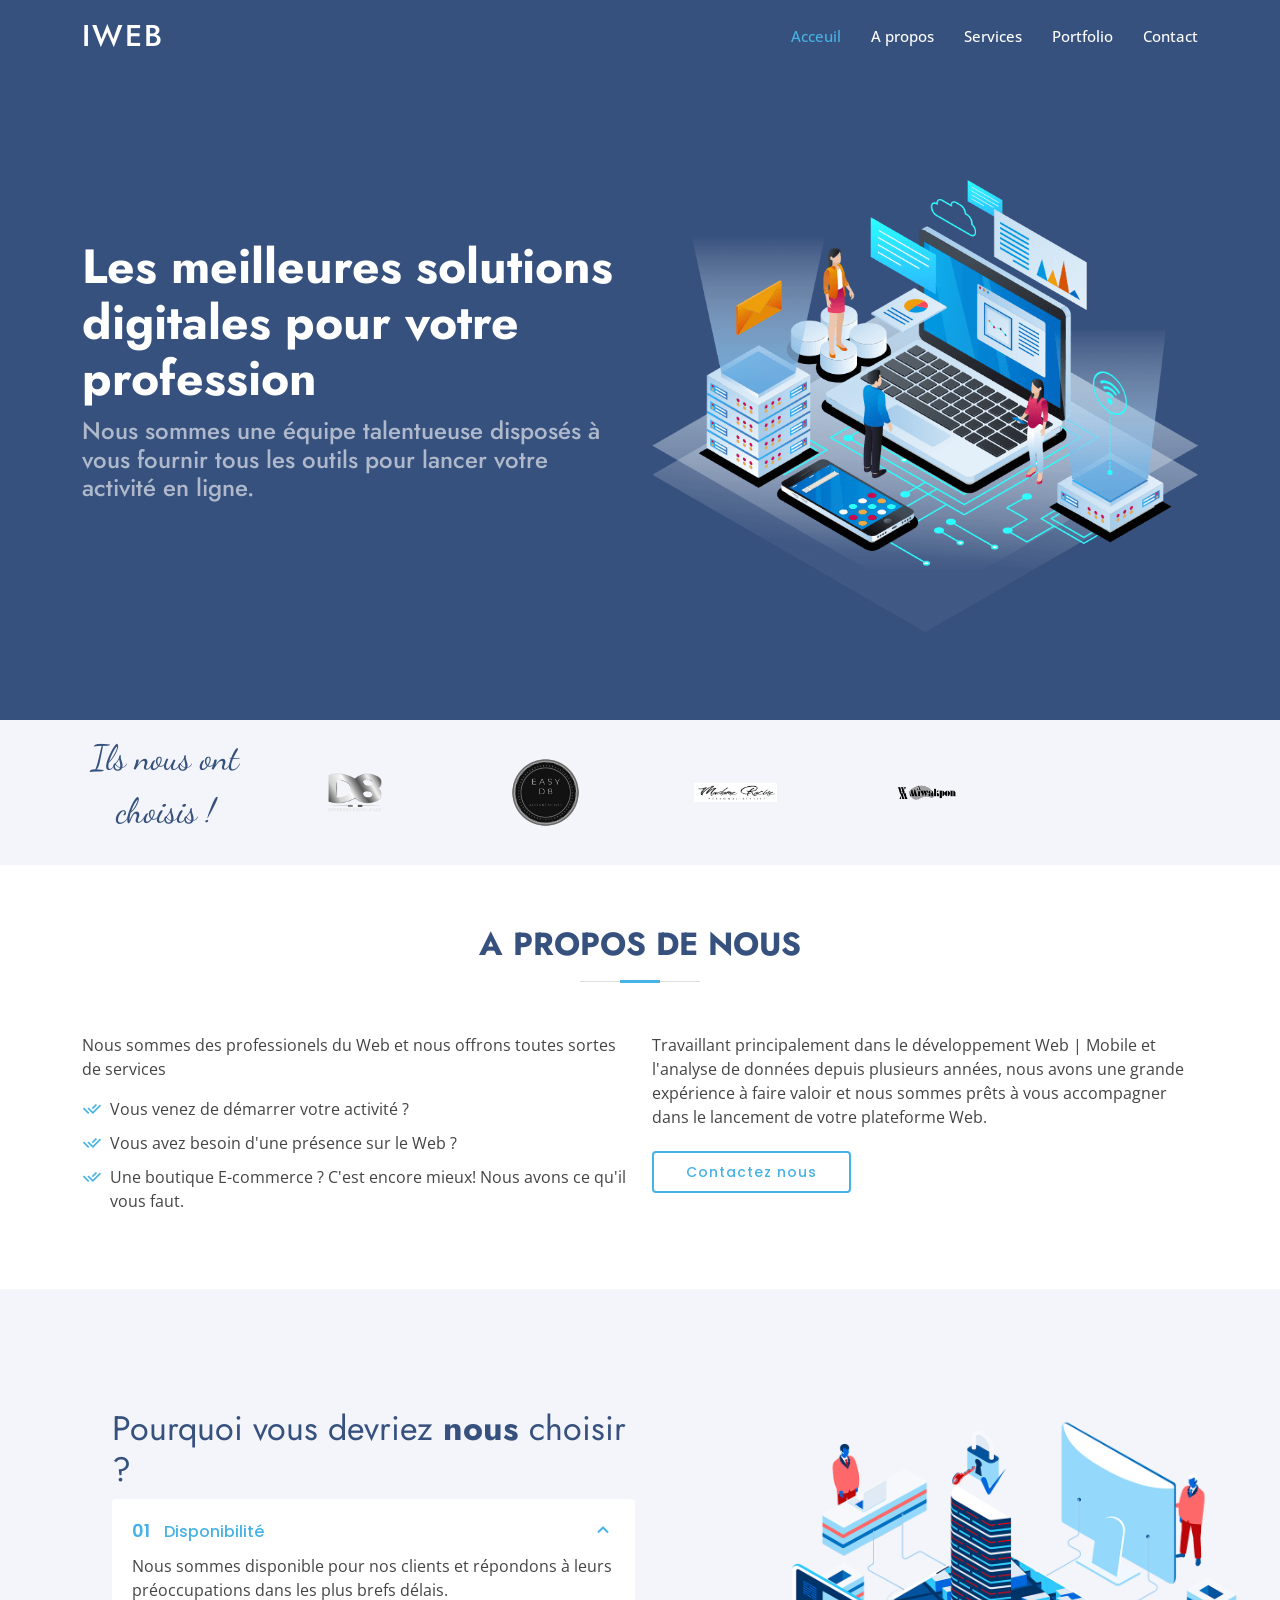
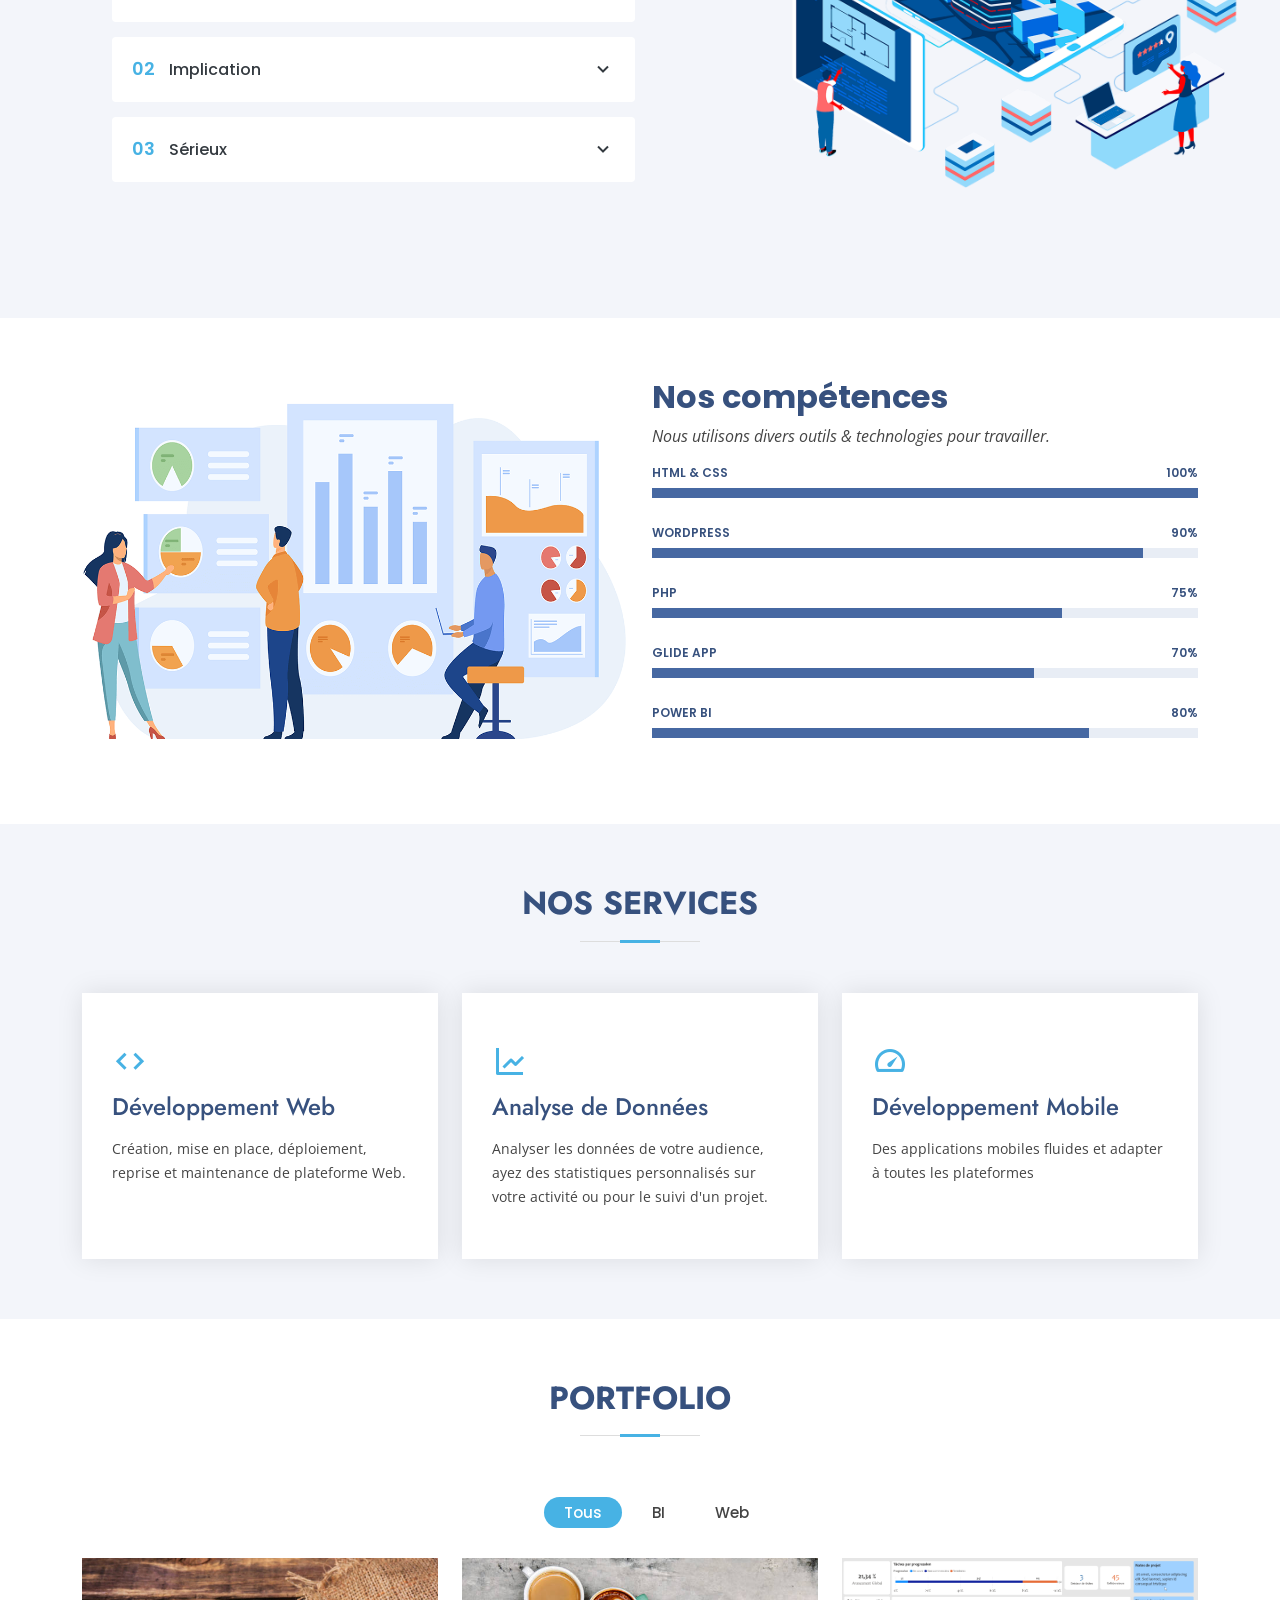
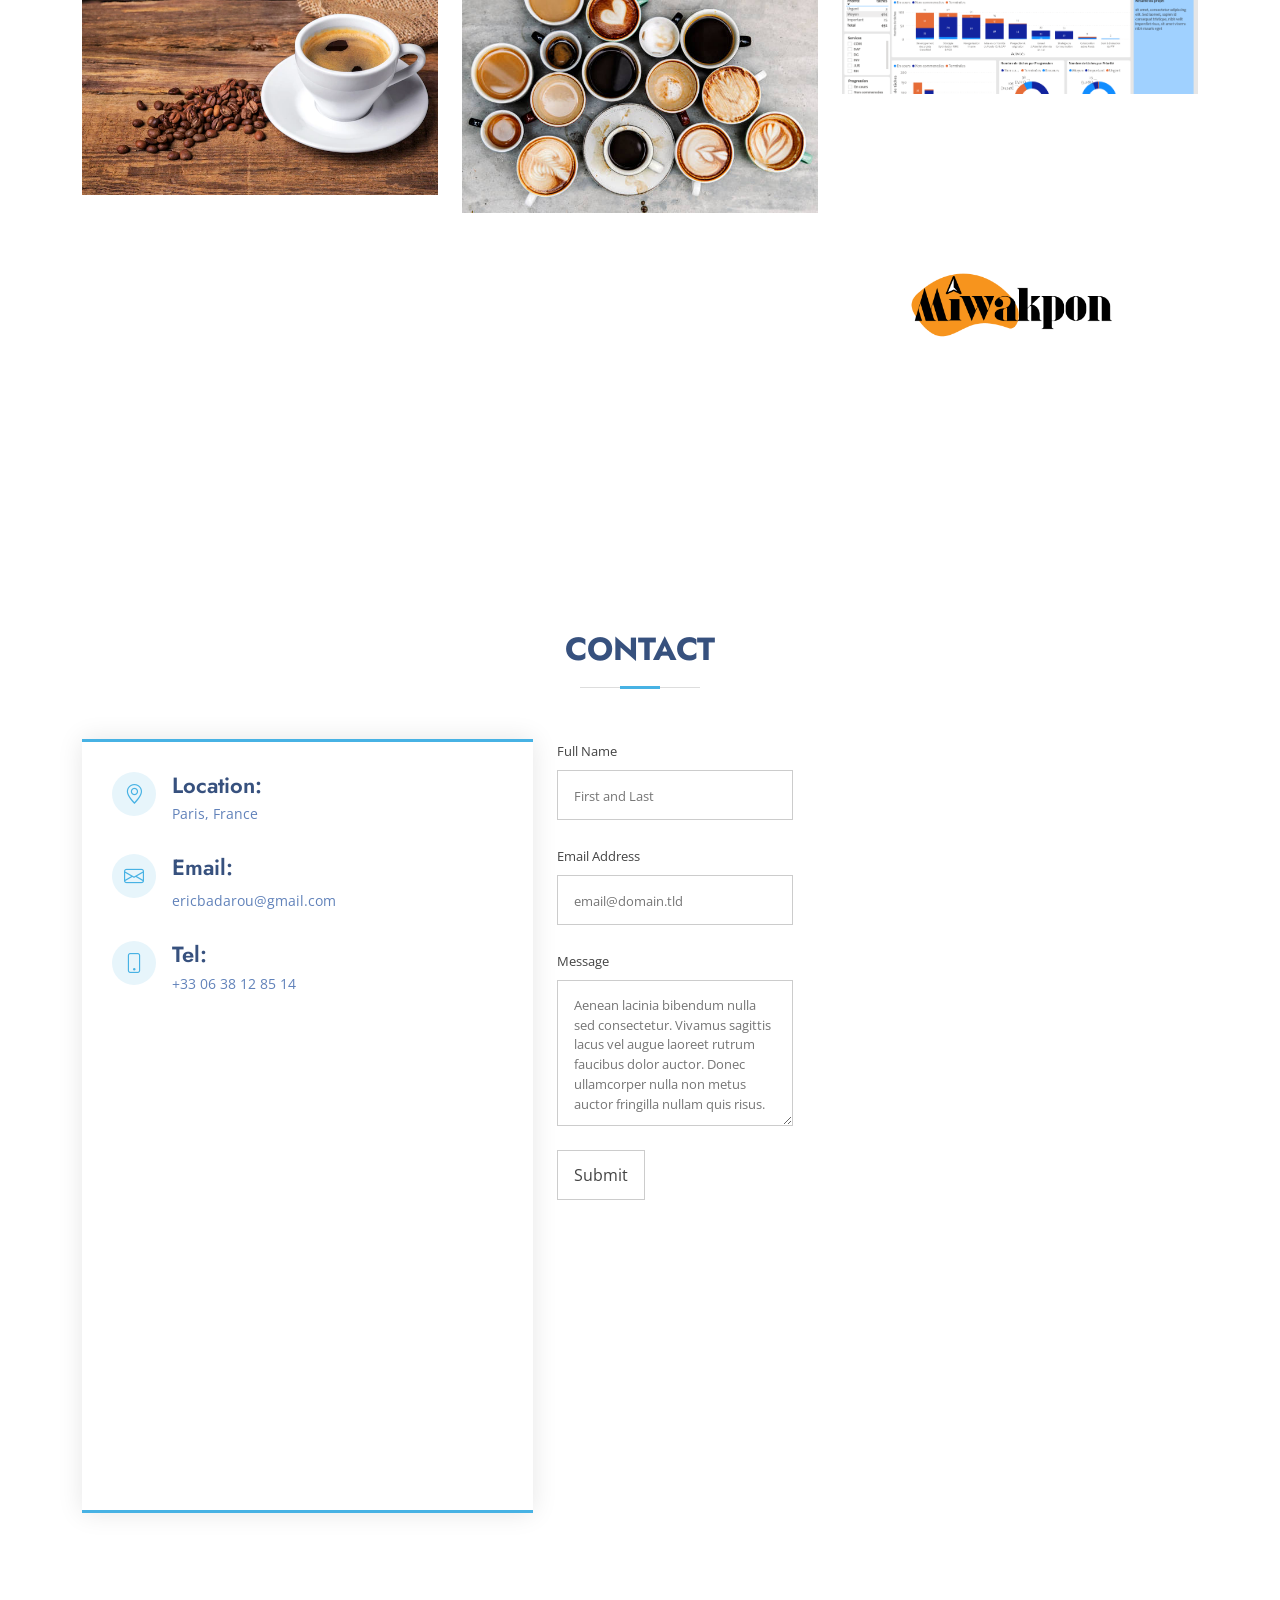
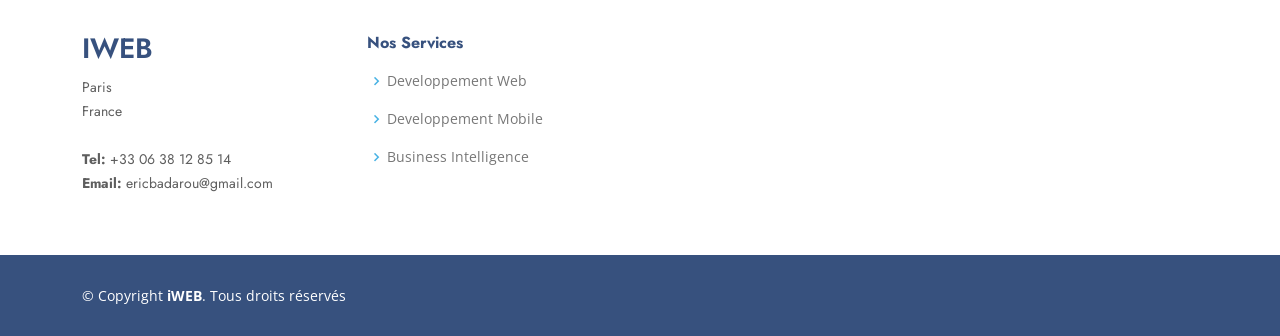
==== commit c7daf32c: "Update index.html" ====
--- a/index.html
+++ b/index.html
@@ -385,33 +385,129 @@
           </div>
 
           <div class="col-lg-7 mt-5 mt-lg-0 d-flex align-items-stretch">
-            <form action="https://formspree.io/f/mjvleoav" method="post">
-              <div class="row">
-                <div class="form-group col-md-6">
-                  <label for="name">Nom Complet</label>
-                  <input type="text" name="name" class="form-control" id="name" required>
-                </div>
-                <div class="form-group col-md-6">
-                  <label for="name">Email</label>
-                  <input type="email" class="form-control" name="email" id="email" required>
-                </div>
-              </div>
-              <div class="form-group">
-                <label for="name">Objet</label>
-                <input type="text" class="form-control" name="subject" id="subject" required>
-              </div>
-              <div class="form-group">
-                <label for="name">Raconter nous votre projet !</label>
-                <textarea class="form-control" name="message" rows="10" required></textarea>
-              </div>
-              <div class="text-center">
-                <button type="submit">
-                  Envoyer Message
-                </button>
-              </div>
-            </form>
-          </div>
-
+            
+            <form id="fs-frm" name="simple-contact-form" accept-charset="utf-8" action="https://formspree.io/f/{form_id}" method="post">
+  <fieldset id="fs-frm-inputs">
+    <label for="full-name">Full Name</label>
+    <input type="text" name="name" id="full-name" placeholder="First and Last" required="">
+    <label for="email-address">Email Address</label>
+    <input type="email" name="_replyto" id="email-address" placeholder="email@domain.tld" required="">
+    <label for="message">Message</label>
+    <textarea rows="5" name="message" id="message" placeholder="Aenean lacinia bibendum nulla sed consectetur. Vivamus sagittis lacus vel augue laoreet rutrum faucibus dolor auctor. Donec ullamcorper nulla non metus auctor fringilla nullam quis risus." required=""></textarea>
+    <input type="hidden" name="_subject" id="email-subject" value="Contact Form Submission">
+  </fieldset>
+  <input type="submit" value="Submit">
+</form>
+ <style>/* reset */
+#fs-frm input,
+#fs-frm select,
+#fs-frm textarea,
+#fs-frm fieldset,
+#fs-frm optgroup,
+#fs-frm label,
+#fs-frm #card-element:disabled {
+  font-family: inherit;
+  font-size: 100%;
+  color: inherit;
+  border: none;
+  border-radius: 0;
+  display: block;
+  width: 100%;
+  padding: 0;
+  margin: 0;
+  -webkit-appearance: none;
+  -moz-appearance: none;
+}
+#fs-frm label,
+#fs-frm legend,
+#fs-frm ::placeholder {
+  font-size: .825rem;
+  margin-bottom: .5rem;
+  padding-top: .2rem;
+  display: flex;
+  align-items: baseline;
+}
+
+/* border, padding, margin, width */
+#fs-frm input,
+#fs-frm select,
+#fs-frm textarea,
+#fs-frm #card-element {
+  border: 1px solid rgba(0,0,0,0.2);
+  background-color: rgba(255,255,255,0.9);
+  padding: .75em 1rem;
+  margin-bottom: 1.5rem;
+}
+#fs-frm input:focus,
+#fs-frm select:focus,
+#fs-frm textarea:focus {
+  background-color: white;
+  outline-style: solid;
+  outline-width: thin;
+  outline-color: gray;
+  outline-offset: -1px;
+}
+#fs-frm [type="text"],
+#fs-frm [type="email"] {
+  width: 100%;
+}
+#fs-frm [type="button"],
+#fs-frm [type="submit"],
+#fs-frm [type="reset"] {
+  width: auto;
+  cursor: pointer;
+  -webkit-appearance: button;
+  -moz-appearance: button;
+  appearance: button;
+}
+#fs-frm [type="button"]:focus,
+#fs-frm [type="submit"]:focus,
+#fs-frm [type="reset"]:focus {
+  outline: none;
+}
+#fs-frm [type="submit"],
+#fs-frm [type="reset"] {
+  margin-bottom: 0;
+}
+#fs-frm select {
+  text-transform: none;
+}
+
+#fs-frm [type="checkbox"] {
+  -webkit-appearance: checkbox;
+  -moz-appearance: checkbox;
+  appearance: checkbox;
+  display: inline-block;
+  width: auto;
+  margin: 0 .5em 0 0 !important;
+}
+
+#fs-frm [type="radio"] {
+  -webkit-appearance: radio;
+  -moz-appearance: radio;
+  appearance: radio;
+}
+
+/* address, locale */
+#fs-frm fieldset.locale input[name="city"],
+#fs-frm fieldset.locale select[name="state"],
+#fs-frm fieldset.locale input[name="postal-code"] {
+  display: inline;
+}
+#fs-frm fieldset.locale input[name="city"] {
+  width: 52%;
+}
+#fs-frm fieldset.locale select[name="state"],
+#fs-frm fieldset.locale input[name="postal-code"] {
+  width: 20%;
+}
+#fs-frm fieldset.locale input[name="city"],
+#fs-frm fieldset.locale select[name="state"] {
+  margin-right: 3%;
+}
+</style>
+            
+          </div>
         </div>
 
       </div>
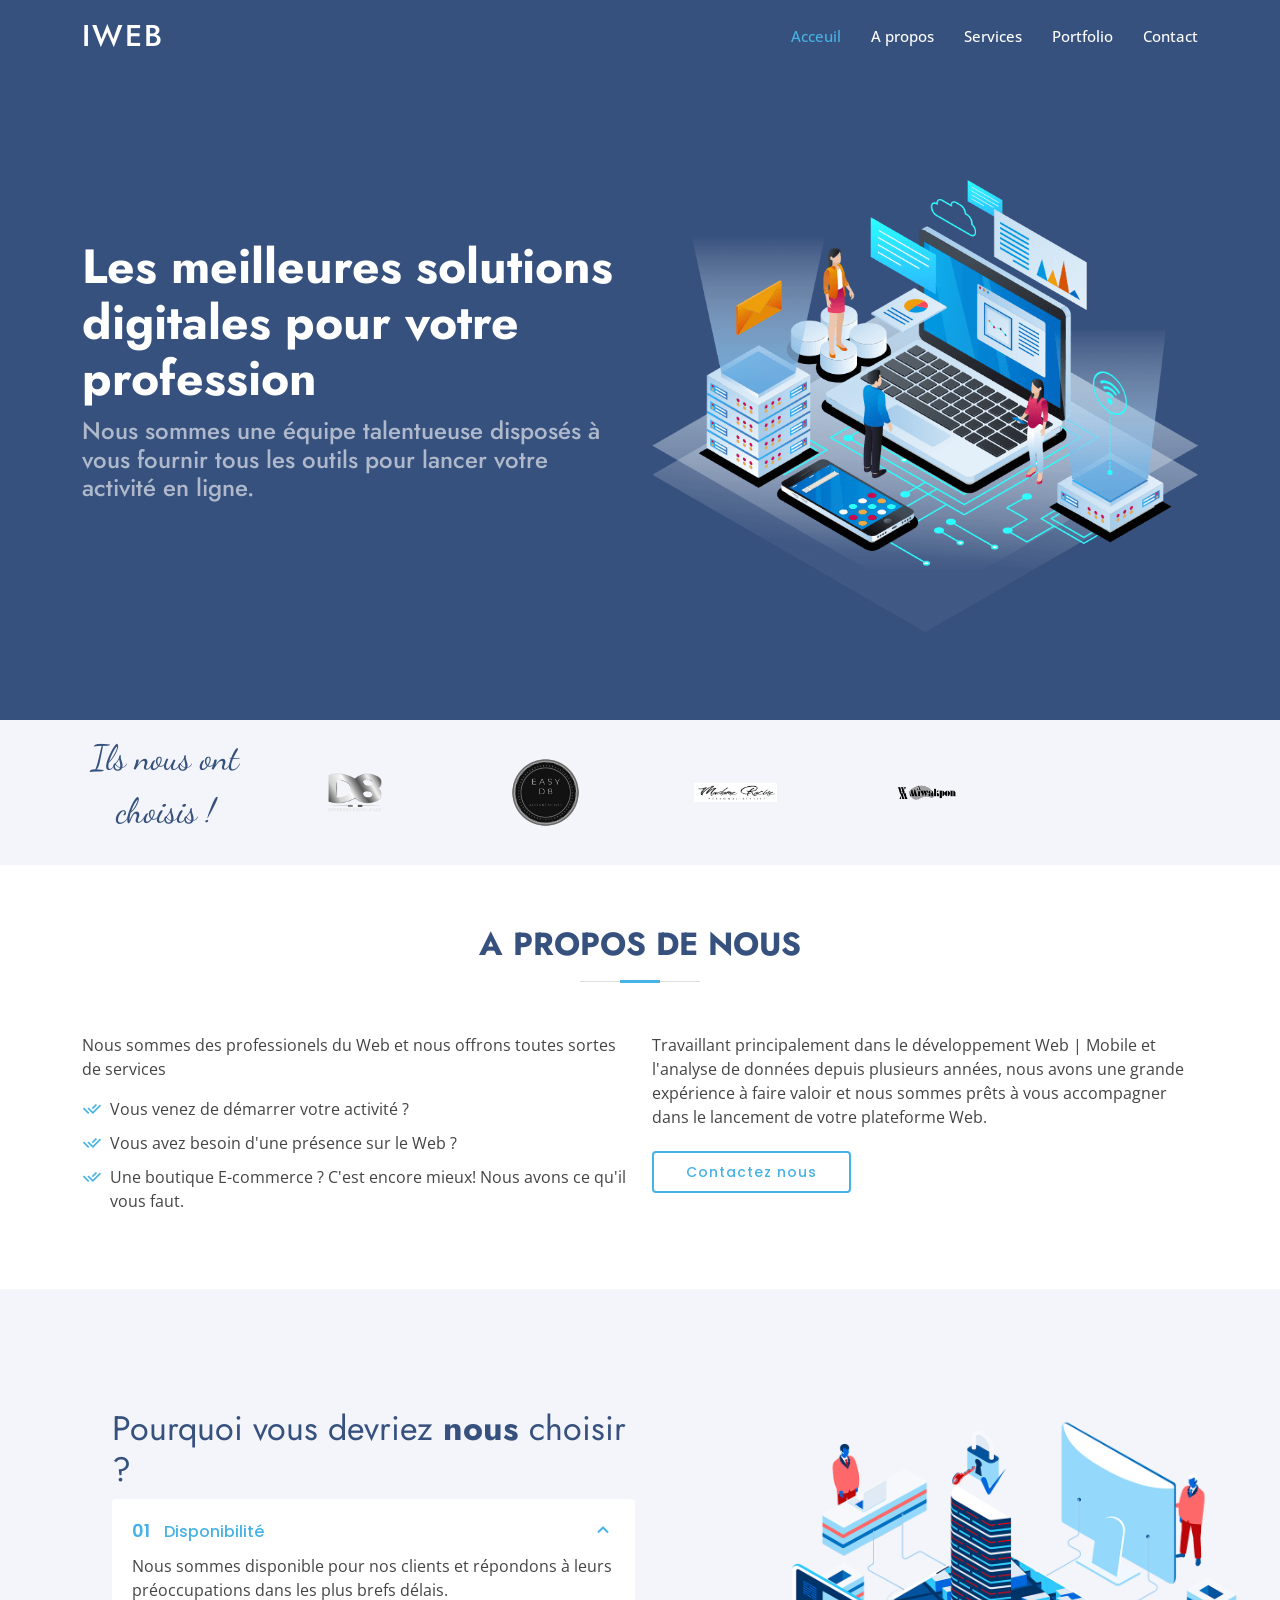
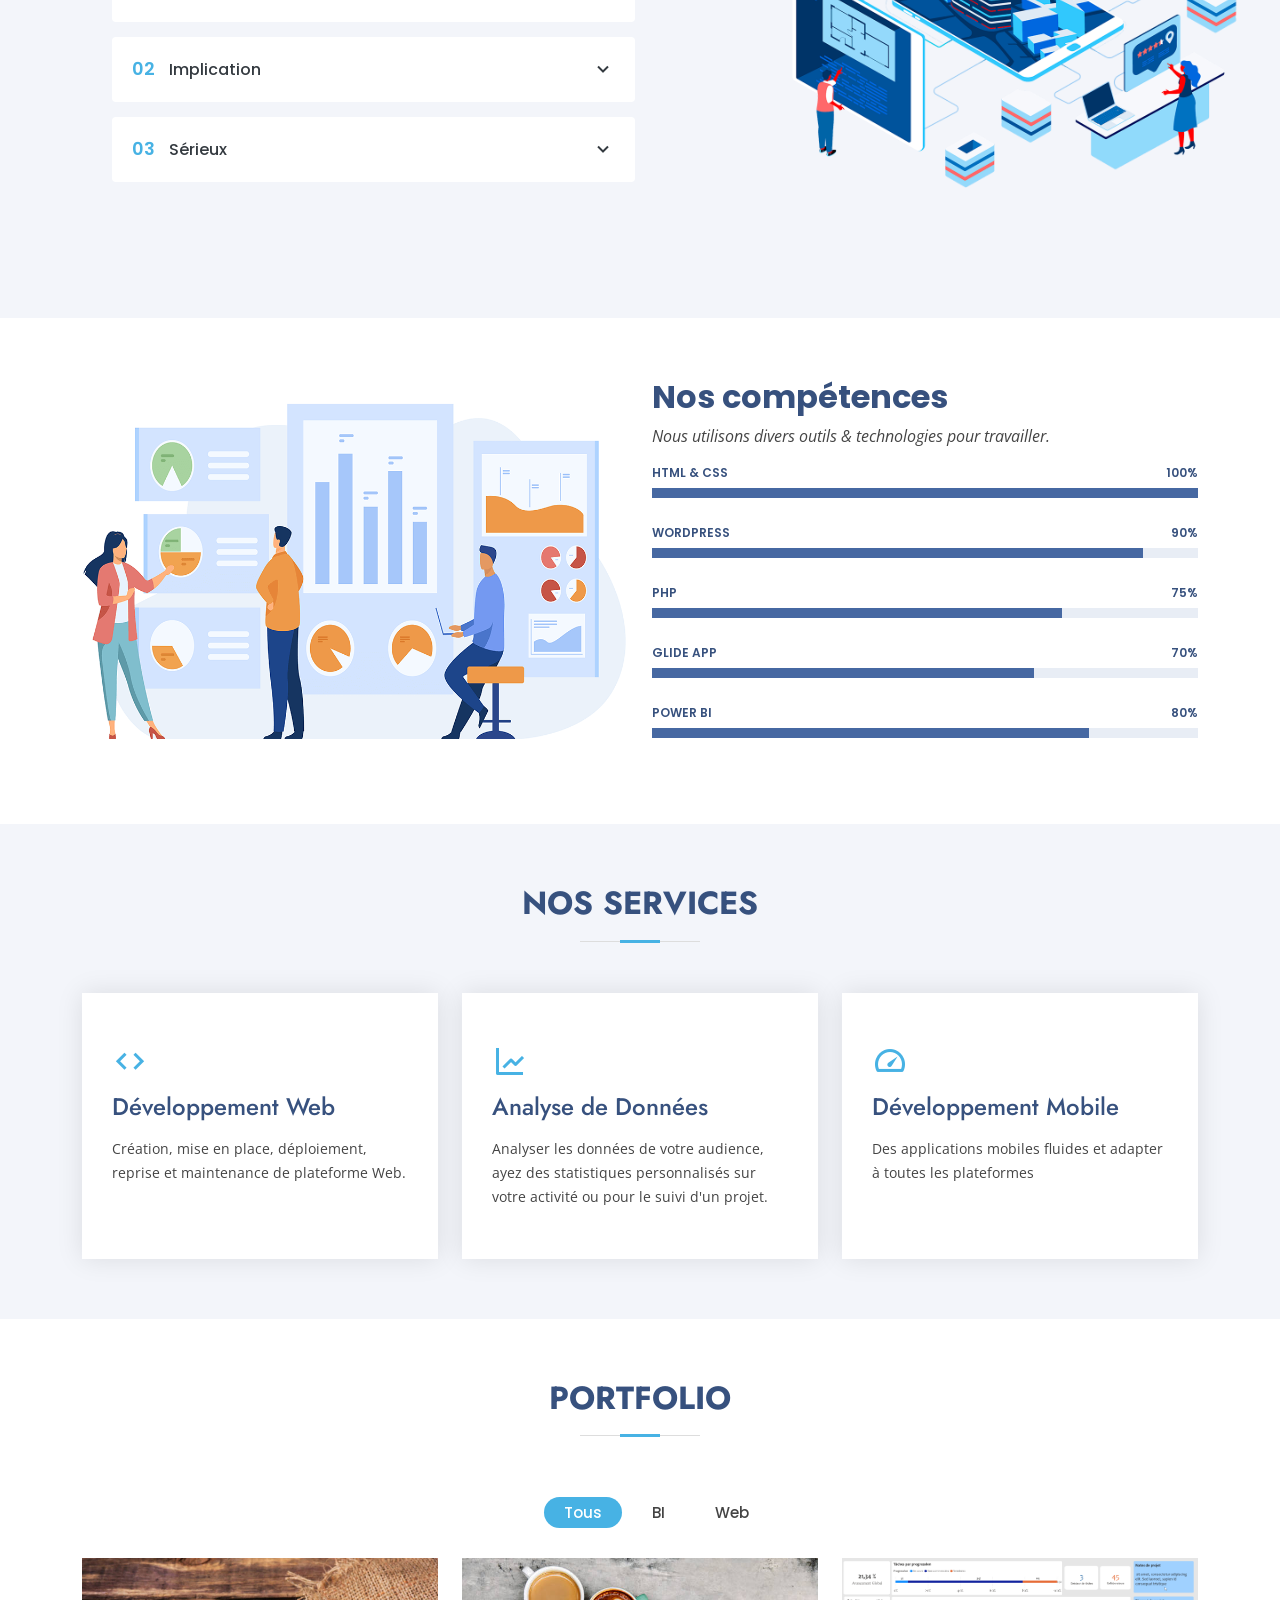
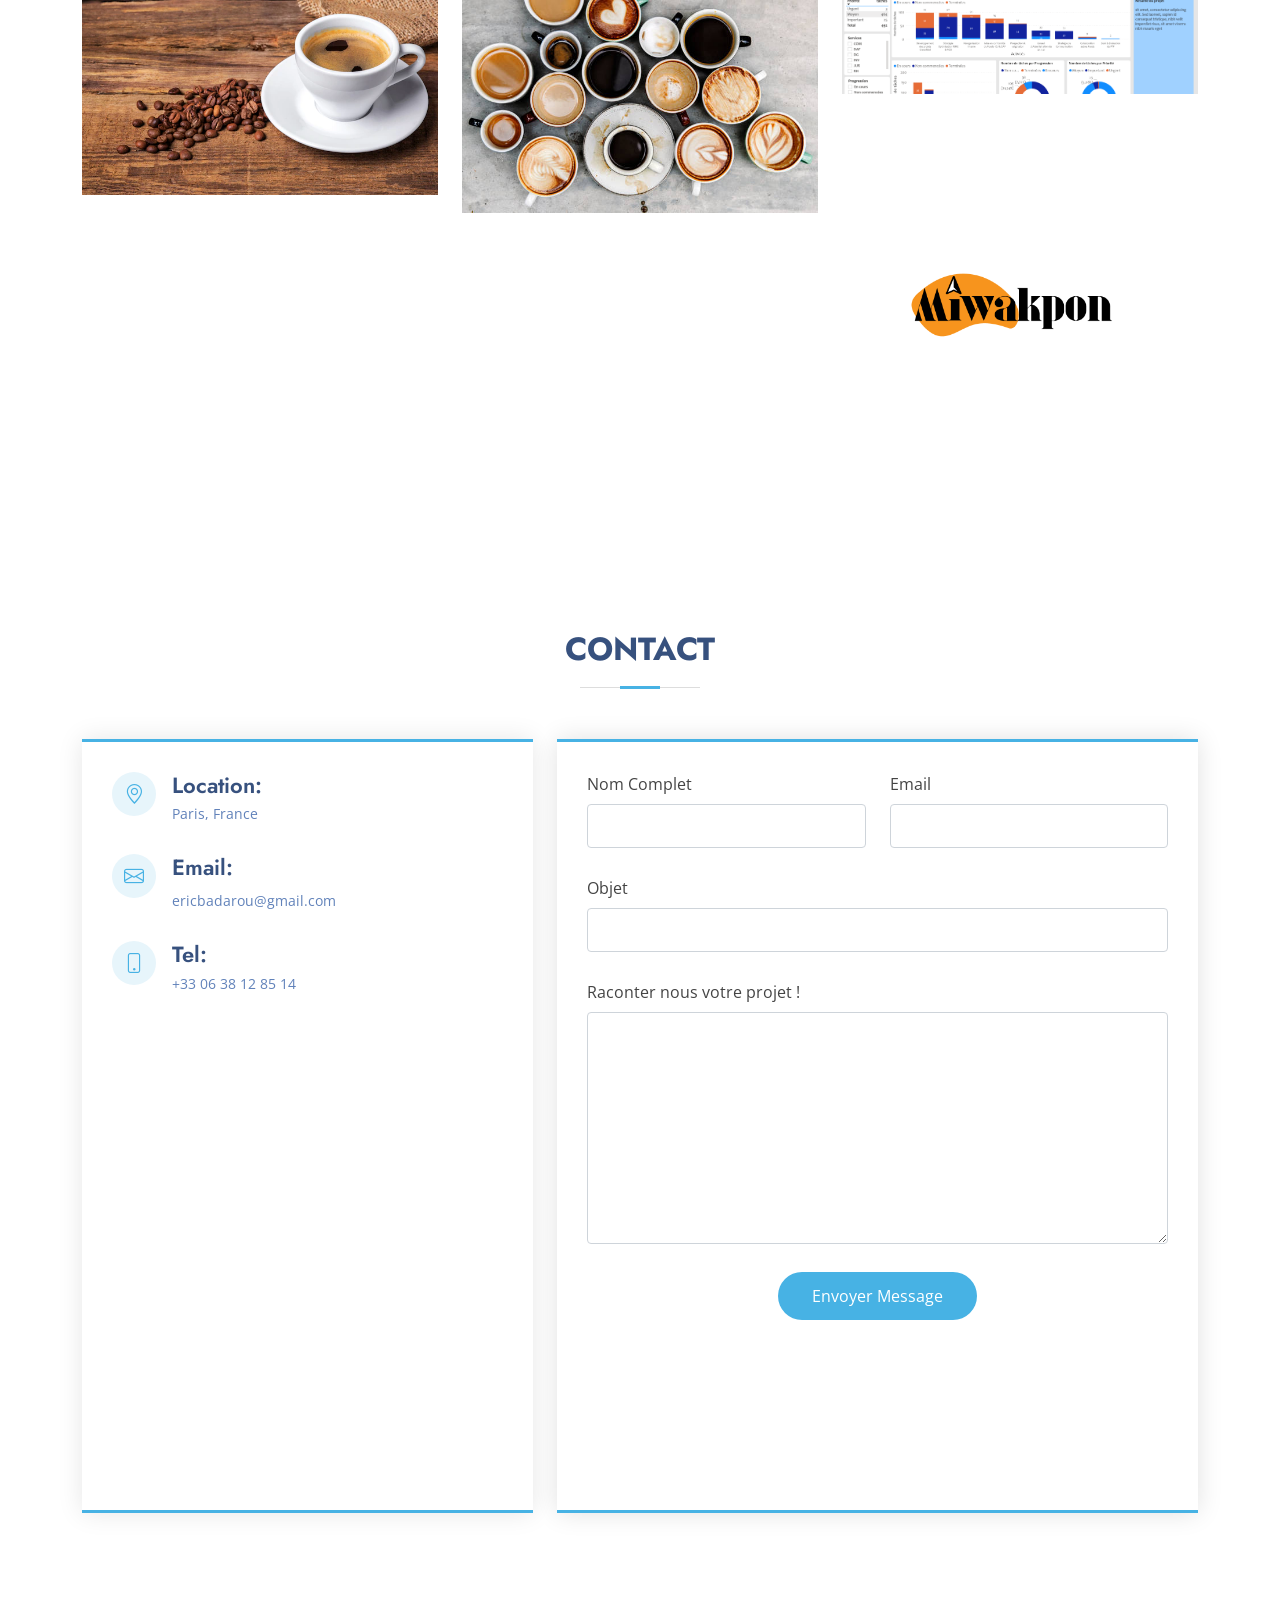
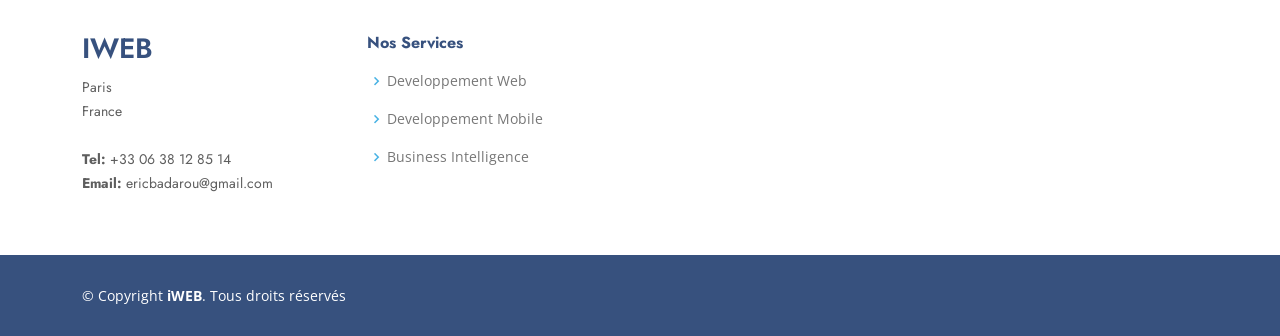
==== commit a3376c43: "Contact Form" ====
--- a/index.html
+++ b/index.html
@@ -385,129 +385,38 @@
           </div>
 
           <div class="col-lg-7 mt-5 mt-lg-0 d-flex align-items-stretch">
+            <form action="https://formspree.io/f/mjvleoav" method="post" class="php-email-form">
+              <div class="row">
+                <div class="form-group col-md-6">
+                  <label for="name">Nom Complet</label>
+                  <input type="text" name="name" class="form-control" id="name" required>
+                </div>
+                <div class="form-group col-md-6">
+                  <label for="name">Email</label>
+                  <input type="email" class="form-control" name="email" id="email" required>
+                </div>
+              </div>
+              <div class="form-group">
+                <label for="name">Objet</label>
+                <input type="text" class="form-control" name="subject" id="subject" required>
+              </div>
+              <div class="form-group">
+                <label for="name">Raconter nous votre projet !</label>
+                <textarea class="form-control" name="message" rows="10" required></textarea>
+              </div>
+              <!-- 
+                <div class="my-3">
+                <div class="loading">En cours</div>
+                <div class="error-message"></div>
+                <div class="sent-message">Message envoyé</div>
+              </div>
+              -->
+              
+              <div class="text-center"><button type="submit">Envoyer Message</button></div>
+            </form>
             
-            <form id="fs-frm" name="simple-contact-form" accept-charset="utf-8" action="https://formspree.io/f/{form_id}" method="post">
-  <fieldset id="fs-frm-inputs">
-    <label for="full-name">Full Name</label>
-    <input type="text" name="name" id="full-name" placeholder="First and Last" required="">
-    <label for="email-address">Email Address</label>
-    <input type="email" name="_replyto" id="email-address" placeholder="email@domain.tld" required="">
-    <label for="message">Message</label>
-    <textarea rows="5" name="message" id="message" placeholder="Aenean lacinia bibendum nulla sed consectetur. Vivamus sagittis lacus vel augue laoreet rutrum faucibus dolor auctor. Donec ullamcorper nulla non metus auctor fringilla nullam quis risus." required=""></textarea>
-    <input type="hidden" name="_subject" id="email-subject" value="Contact Form Submission">
-  </fieldset>
-  <input type="submit" value="Submit">
-</form>
- <style>/* reset */
-#fs-frm input,
-#fs-frm select,
-#fs-frm textarea,
-#fs-frm fieldset,
-#fs-frm optgroup,
-#fs-frm label,
-#fs-frm #card-element:disabled {
-  font-family: inherit;
-  font-size: 100%;
-  color: inherit;
-  border: none;
-  border-radius: 0;
-  display: block;
-  width: 100%;
-  padding: 0;
-  margin: 0;
-  -webkit-appearance: none;
-  -moz-appearance: none;
-}
-#fs-frm label,
-#fs-frm legend,
-#fs-frm ::placeholder {
-  font-size: .825rem;
-  margin-bottom: .5rem;
-  padding-top: .2rem;
-  display: flex;
-  align-items: baseline;
-}
-
-/* border, padding, margin, width */
-#fs-frm input,
-#fs-frm select,
-#fs-frm textarea,
-#fs-frm #card-element {
-  border: 1px solid rgba(0,0,0,0.2);
-  background-color: rgba(255,255,255,0.9);
-  padding: .75em 1rem;
-  margin-bottom: 1.5rem;
-}
-#fs-frm input:focus,
-#fs-frm select:focus,
-#fs-frm textarea:focus {
-  background-color: white;
-  outline-style: solid;
-  outline-width: thin;
-  outline-color: gray;
-  outline-offset: -1px;
-}
-#fs-frm [type="text"],
-#fs-frm [type="email"] {
-  width: 100%;
-}
-#fs-frm [type="button"],
-#fs-frm [type="submit"],
-#fs-frm [type="reset"] {
-  width: auto;
-  cursor: pointer;
-  -webkit-appearance: button;
-  -moz-appearance: button;
-  appearance: button;
-}
-#fs-frm [type="button"]:focus,
-#fs-frm [type="submit"]:focus,
-#fs-frm [type="reset"]:focus {
-  outline: none;
-}
-#fs-frm [type="submit"],
-#fs-frm [type="reset"] {
-  margin-bottom: 0;
-}
-#fs-frm select {
-  text-transform: none;
-}
-
-#fs-frm [type="checkbox"] {
-  -webkit-appearance: checkbox;
-  -moz-appearance: checkbox;
-  appearance: checkbox;
-  display: inline-block;
-  width: auto;
-  margin: 0 .5em 0 0 !important;
-}
-
-#fs-frm [type="radio"] {
-  -webkit-appearance: radio;
-  -moz-appearance: radio;
-  appearance: radio;
-}
-
-/* address, locale */
-#fs-frm fieldset.locale input[name="city"],
-#fs-frm fieldset.locale select[name="state"],
-#fs-frm fieldset.locale input[name="postal-code"] {
-  display: inline;
-}
-#fs-frm fieldset.locale input[name="city"] {
-  width: 52%;
-}
-#fs-frm fieldset.locale select[name="state"],
-#fs-frm fieldset.locale input[name="postal-code"] {
-  width: 20%;
-}
-#fs-frm fieldset.locale input[name="city"],
-#fs-frm fieldset.locale select[name="state"] {
-  margin-right: 3%;
-}
-</style>
-            
-          </div>
+          </div>
+
         </div>
 
       </div>
@@ -569,4 +478,4 @@
 
 </body>
 
-</html>
+</html>
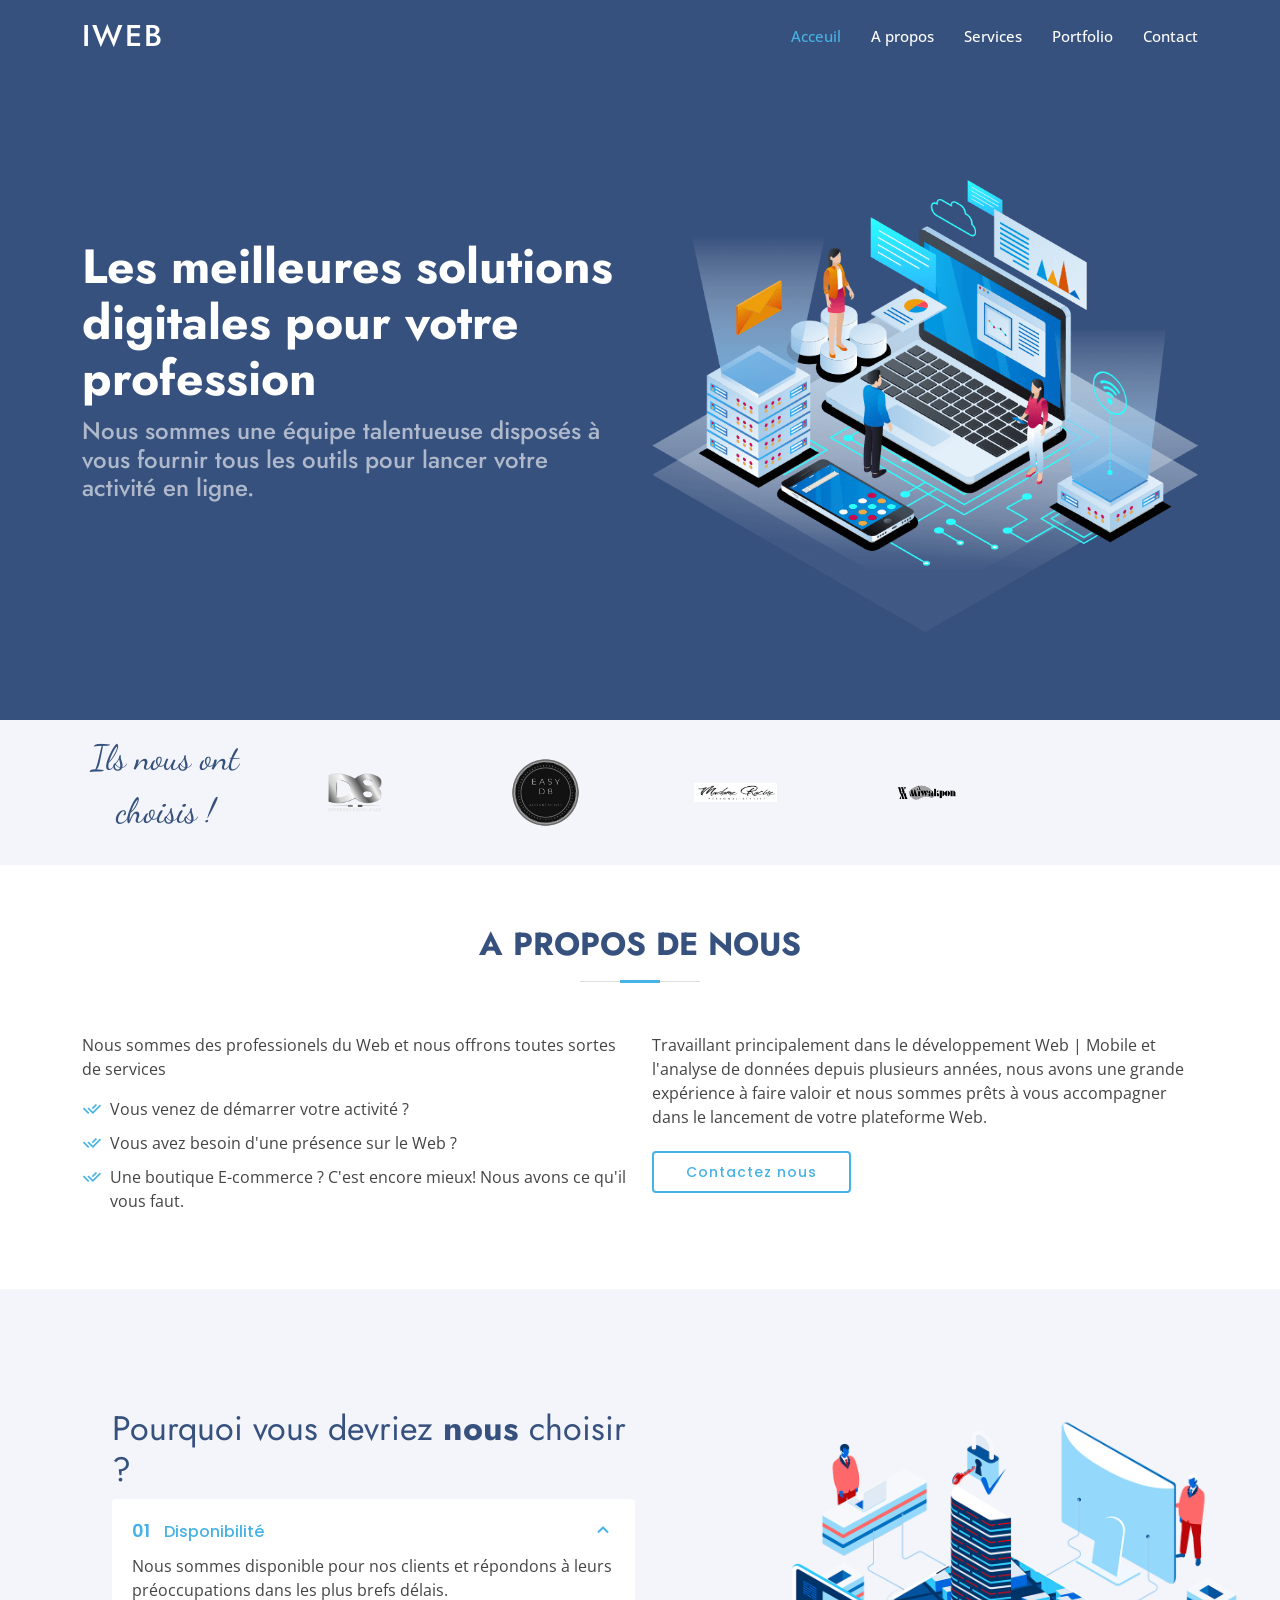
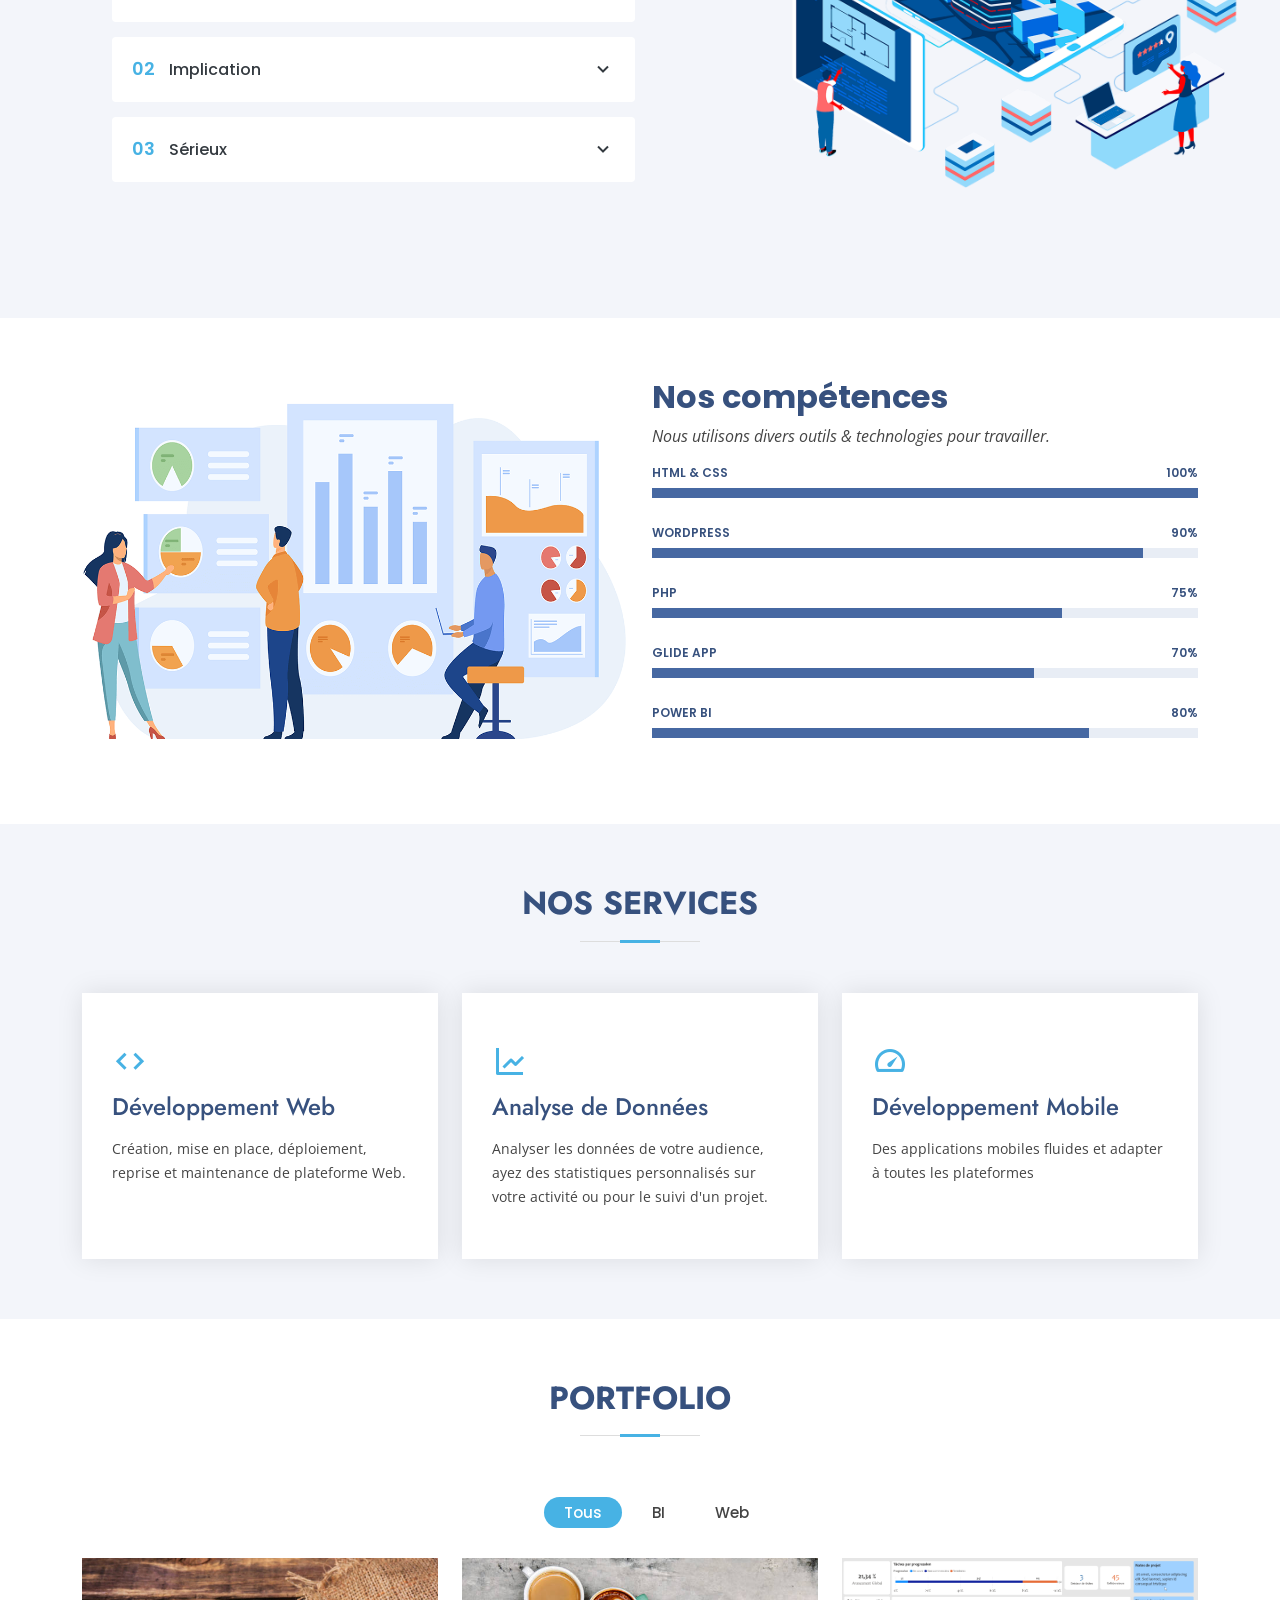
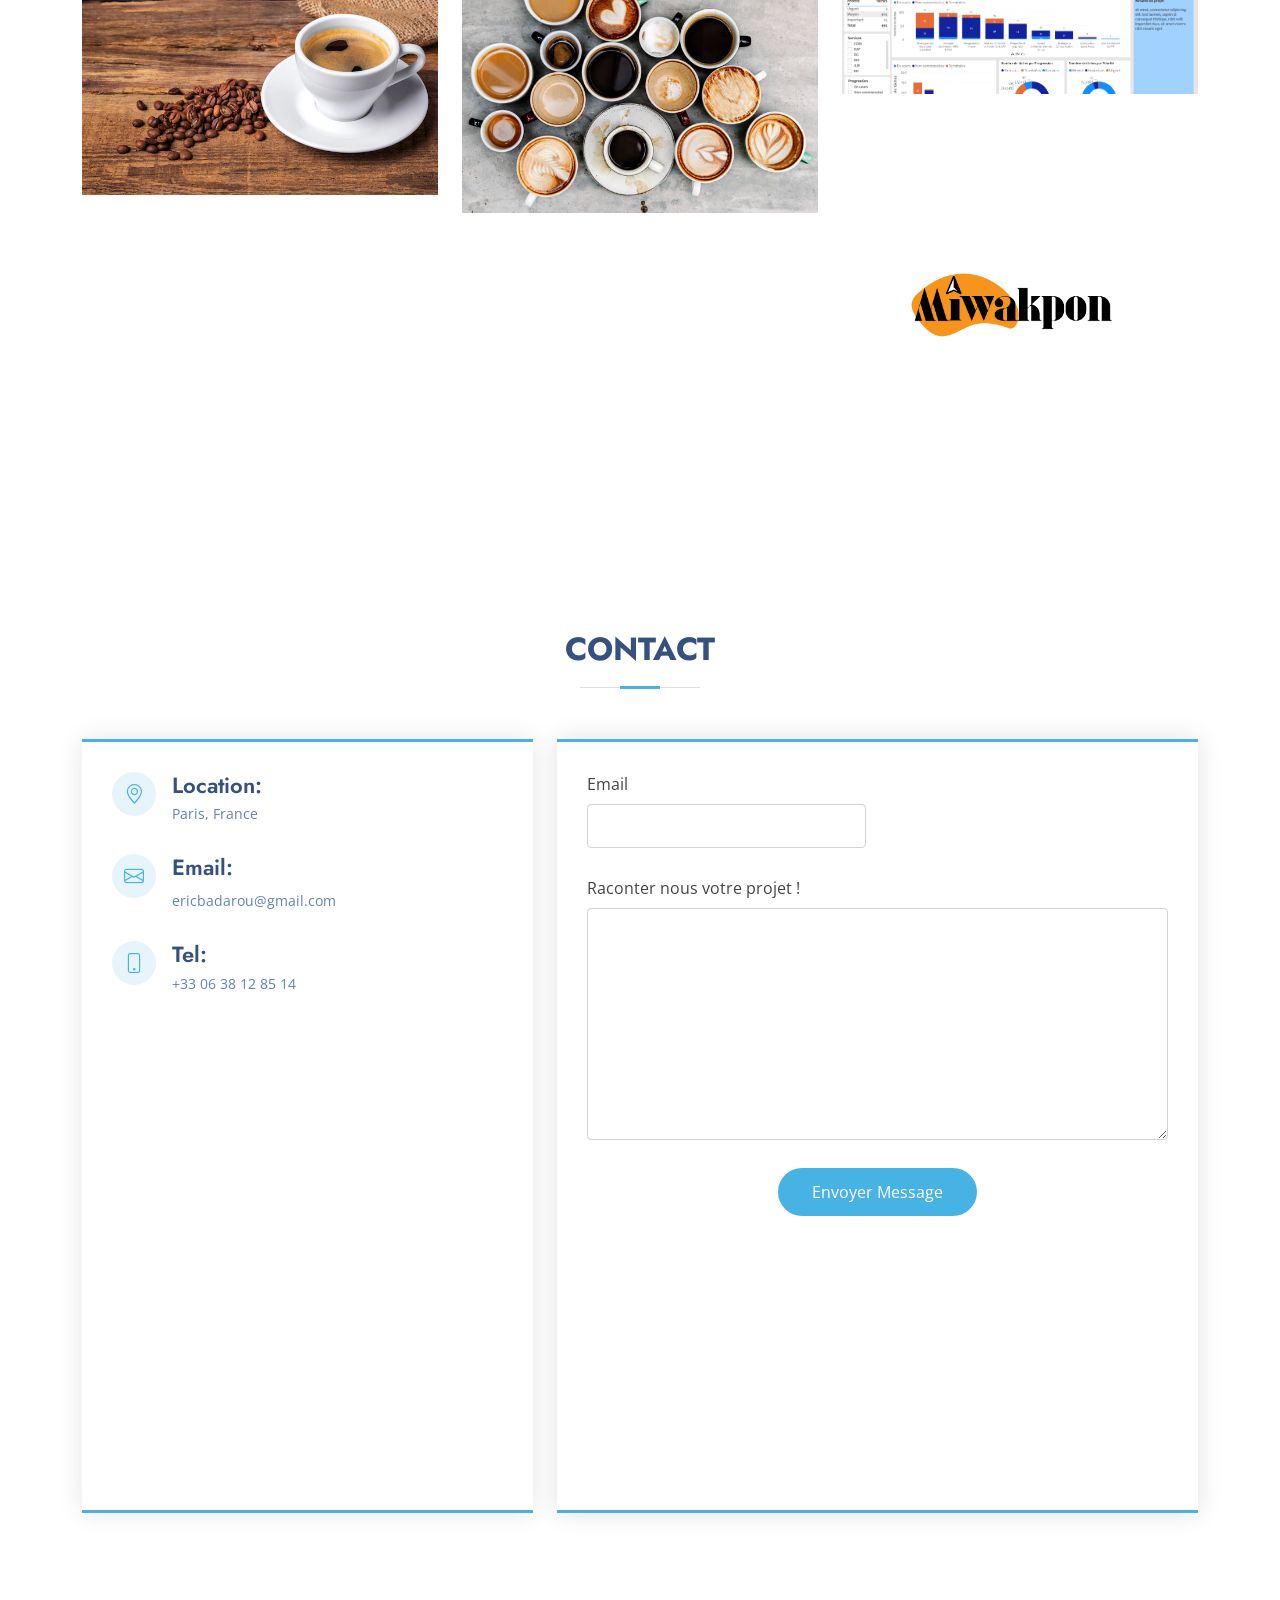
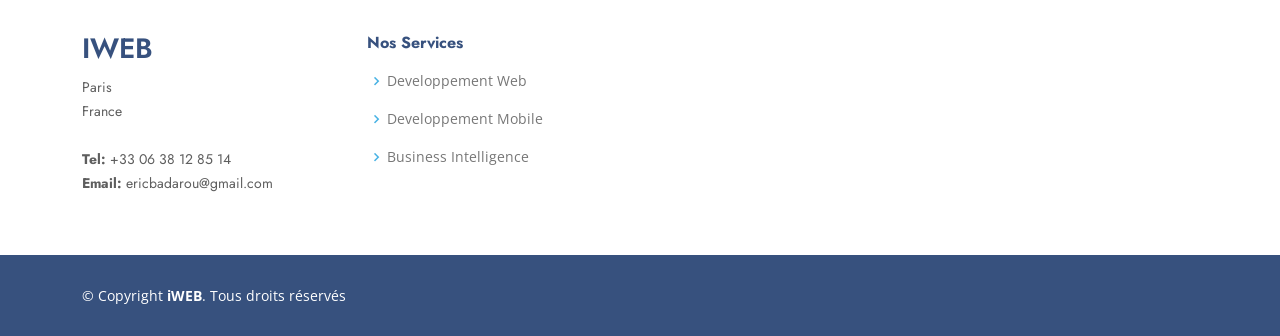
==== commit 0b2daccd: "Contact Form 1" ====
--- a/index.html
+++ b/index.html
@@ -388,35 +388,23 @@
             <form action="https://formspree.io/f/mjvleoav" method="post" class="php-email-form">
               <div class="row">
                 <div class="form-group col-md-6">
-                  <label for="name">Nom Complet</label>
-                  <input type="text" name="name" class="form-control" id="name" required>
-                </div>
-                <div class="form-group col-md-6">
-                  <label for="name">Email</label>
+                  <label for="email">Email</label>
                   <input type="email" class="form-control" name="email" id="email" required>
                 </div>
               </div>
               <div class="form-group">
-                <label for="name">Objet</label>
-                <input type="text" class="form-control" name="subject" id="subject" required>
-              </div>
-              <div class="form-group">
-                <label for="name">Raconter nous votre projet !</label>
+                <label for="message">Raconter nous votre projet !</label>
                 <textarea class="form-control" name="message" rows="10" required></textarea>
               </div>
-              <!-- 
                 <div class="my-3">
                 <div class="loading">En cours</div>
                 <div class="error-message"></div>
                 <div class="sent-message">Message envoyé</div>
               </div>
-              -->
-              
               <div class="text-center"><button type="submit">Envoyer Message</button></div>
             </form>
             
           </div>
-
         </div>
 
       </div>
@@ -478,4 +466,4 @@
 
 </body>
 
-</html>+</html>
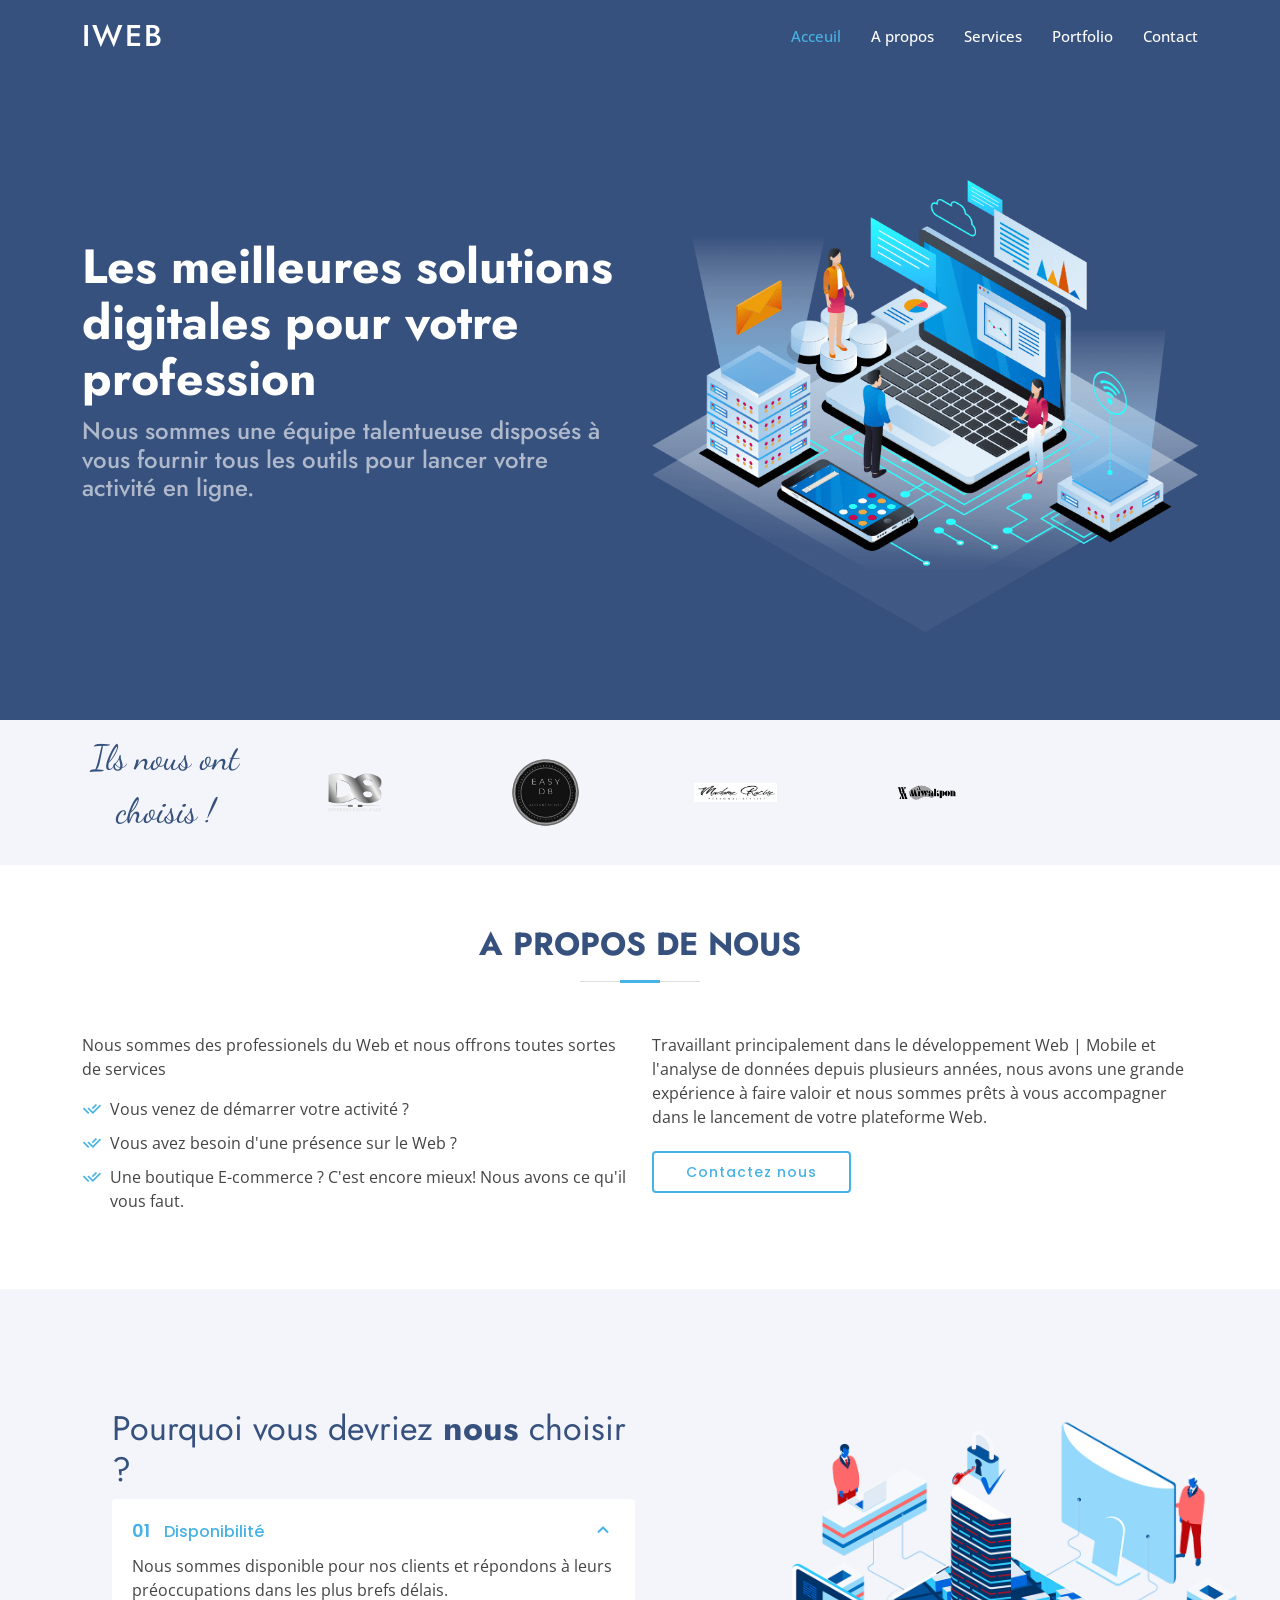
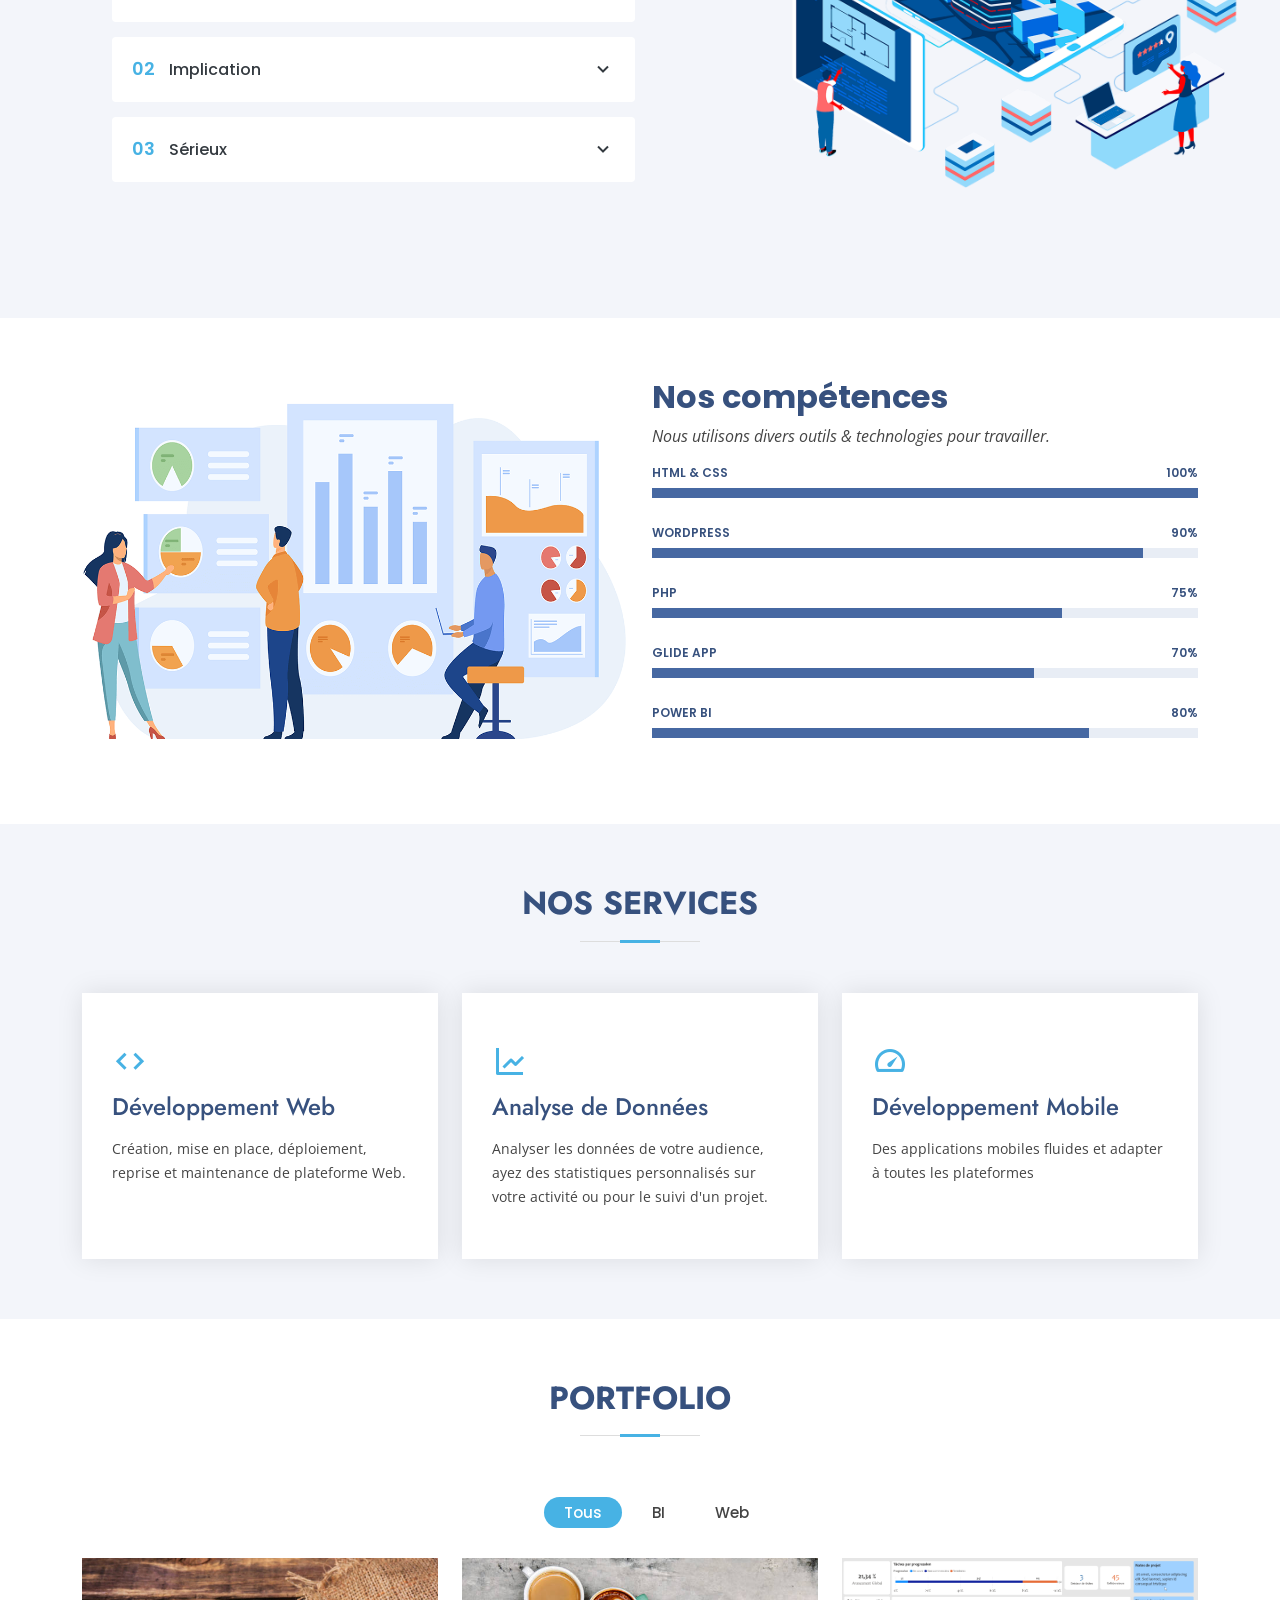
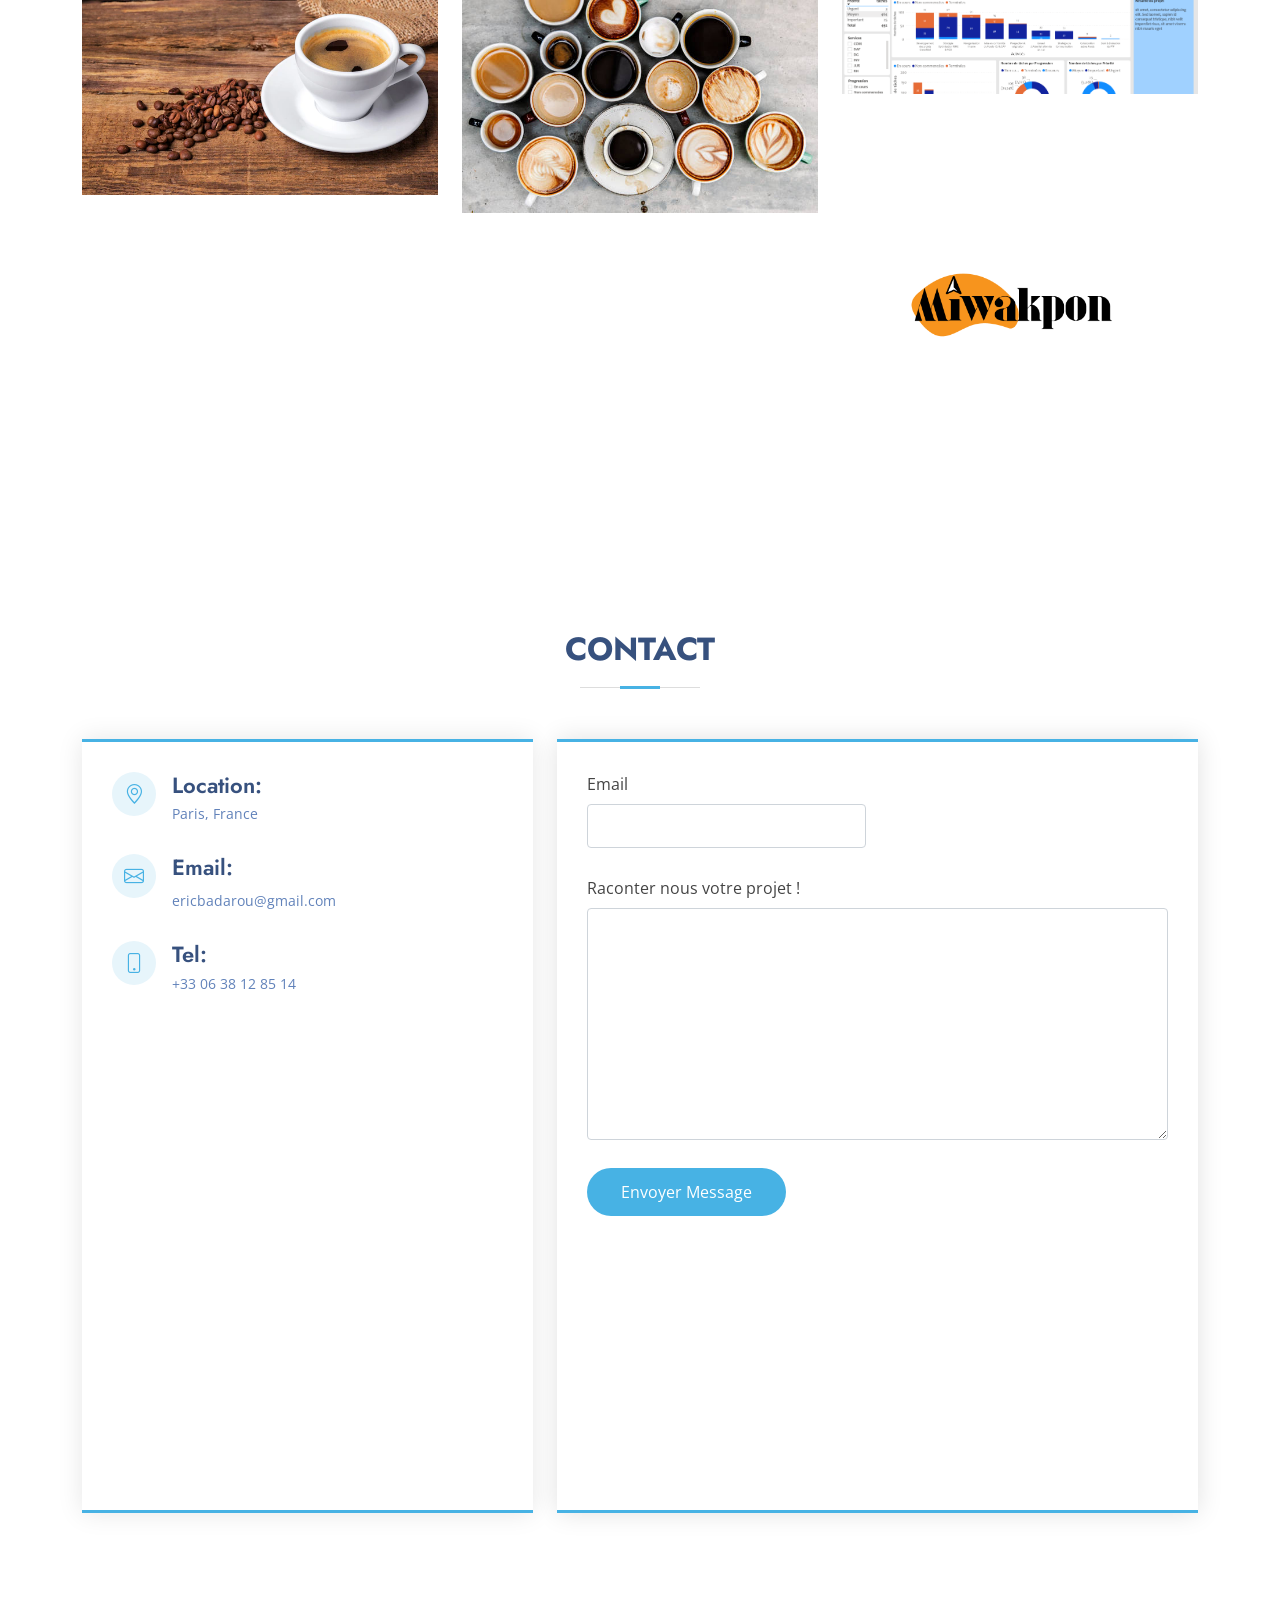
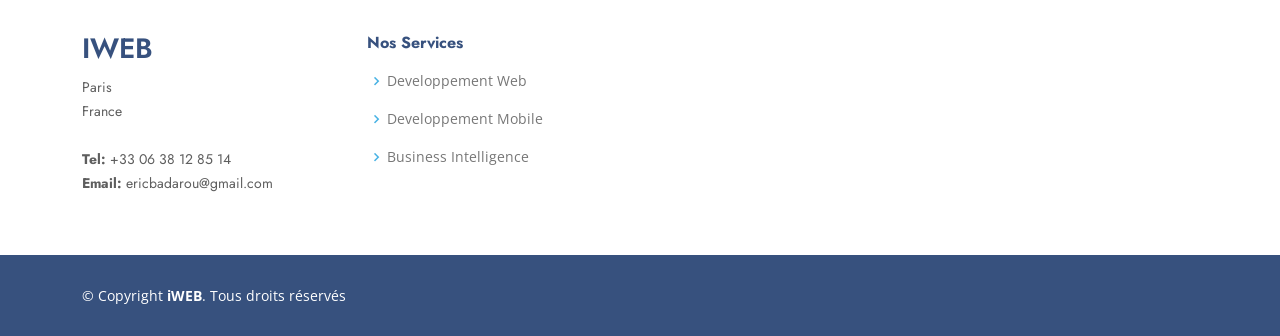
==== commit 5cca1d21: "Contact Form 3" ====
--- a/index.html
+++ b/index.html
@@ -396,12 +396,14 @@
                 <label for="message">Raconter nous votre projet !</label>
                 <textarea class="form-control" name="message" rows="10" required></textarea>
               </div>
+              <!-- 
                 <div class="my-3">
-                <div class="loading">En cours</div>
-                <div class="error-message"></div>
-                <div class="sent-message">Message envoyé</div>
-              </div>
-              <div class="text-center"><button type="submit">Envoyer Message</button></div>
+                  <div class="loading">En cours</div>
+                  <div class="error-message"></div>
+                  <div class="sent-message">Message envoyé</div>
+              </div>
+              -->
+              <button type="submit">Envoyer Message</button>
             </form>
             
           </div>
